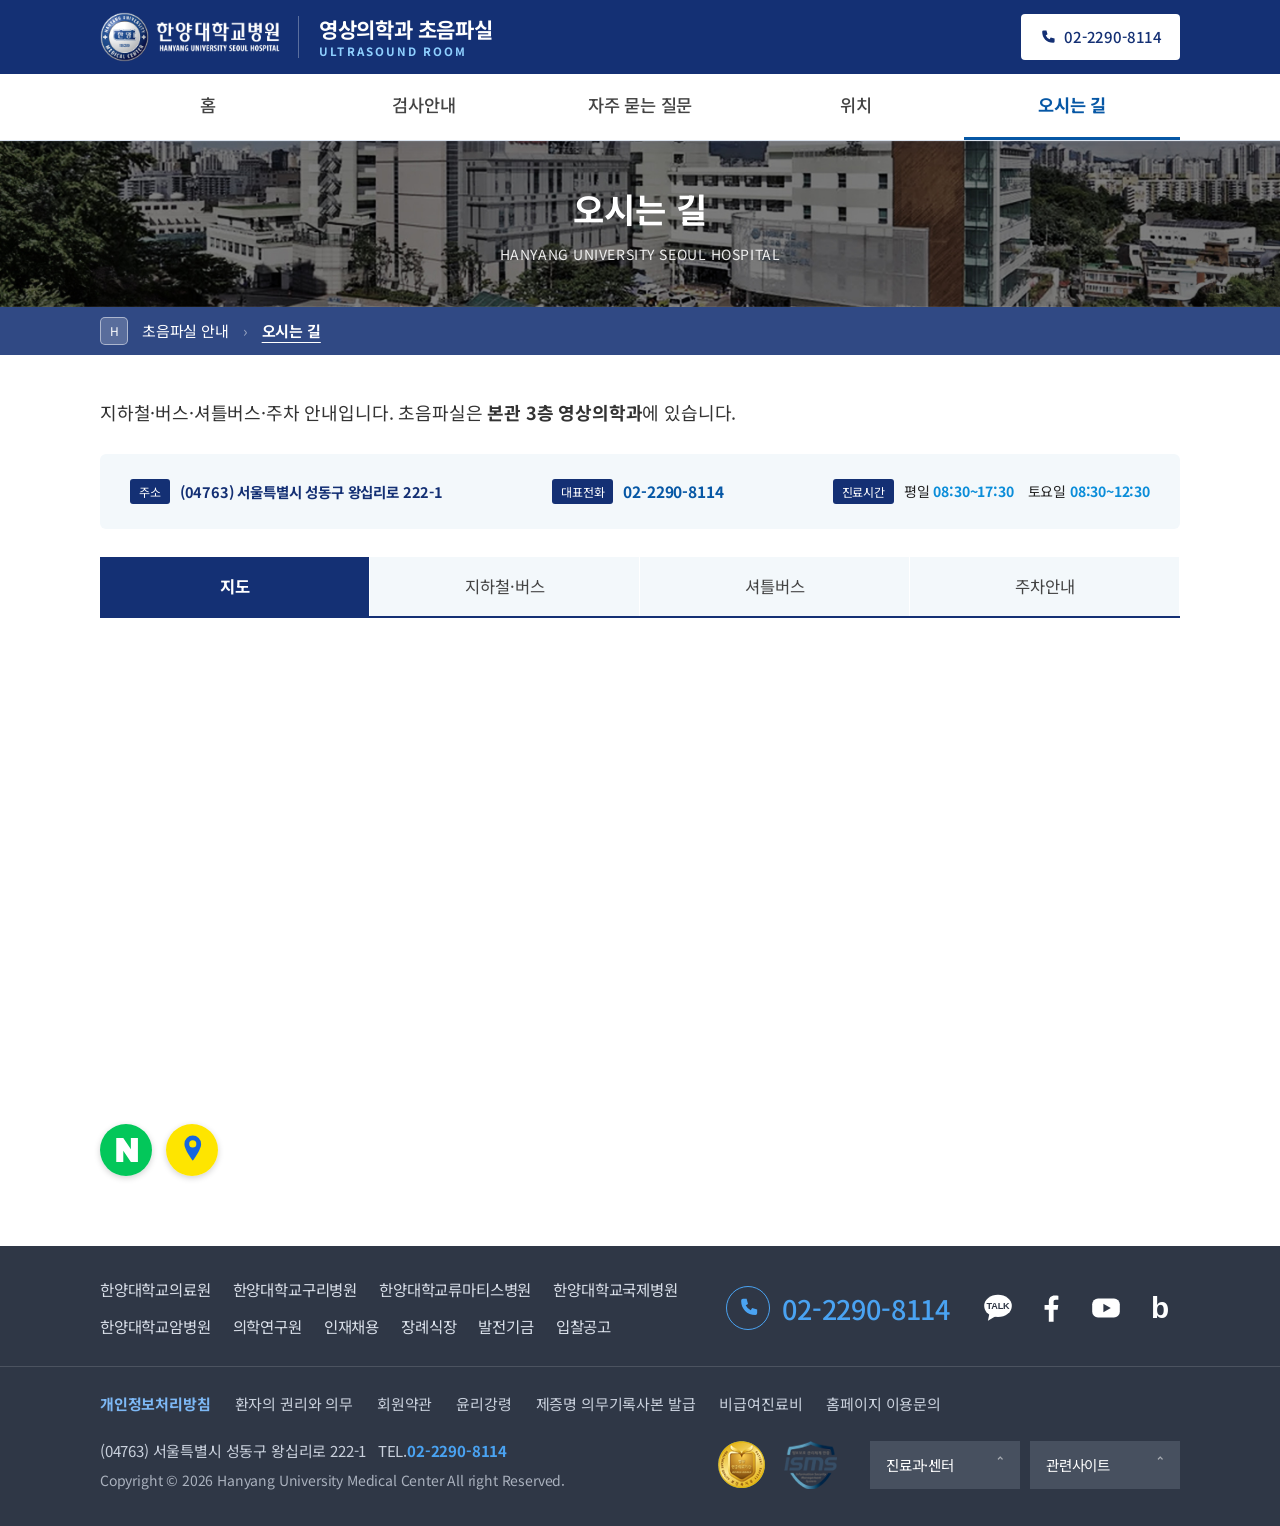
==== directions/index.html @ c242673a "Initial publish (v44) Co-Authored-By: Claude Sonnet 5.5 <noreply@anthropic.com>" ====
<!doctype html>
<html lang="ko">
<head>
<meta charset="utf-8">
<meta name="viewport" content="width=device-width,initial-scale=1,viewport-fit=cover">
<title>오시는 길 | 초음파실 안내 | 한양대학교병원 영상의학과</title>
<link rel="preconnect" href="https://fonts.googleapis.com"><link rel="preconnect" href="https://fonts.gstatic.com" crossorigin><link rel="stylesheet" href="https://fonts.googleapis.com/css2?family=Noto+Sans+KR:wght@400;500;700&display=swap"><link rel="stylesheet" href="../assets/style.css">
</head>
<body data-title="오시는 길" data-page="directions" data-root="../">
<main class="wrap">
  <div class="ptitle"><p>지하철·버스·셔틀버스·주차 안내입니다. 초음파실은 <b>본관 3층 영상의학과</b>에 있습니다.</p></div>

  <div class="addr">
    <div><span class="lb">주소</span><b class="a1">(04763) 서울특별시 성동구 왕십리로 222-1</b></div>
    <div><span class="lb">대표전화</span><b class="a2">02-2290-8114</b></div>
    <div><span class="lb">진료시간</span><span class="hrs"><span>평일 <b class="a3">08:30~17:30</b></span><span class="sp2">토요일 <b class="a3">08:30~12:30</b></span></span></div>
  </div>

  <div class="subtabs c2" role="tablist">
    <button class="on" data-s="s-map">지도</button>
    <button data-s="s-sub">지하철·버스</button>
    <button data-s="s-shuttle">셔틀버스</button>
    <button data-s="s-park">주차안내</button>
  </div>

  <!-- 지도 -->
  <div class="sp on" id="s-map">
    <div class="map-wrap">
      <div id="daumRoughmapContainer1776865519224" class="root_daum_roughmap root_daum_roughmap_landing"></div>
    </div>
    <div class="maplinks">
      <a target="_blank" rel="noopener" href="https://map.naver.com/p/search/한양대학교병원" aria-label="네이버 지도" title="네이버 지도"><svg viewBox="0 0 48 48"><circle cx="24" cy="24" r="24" fill="#03c75a"/><path fill="#fff" d="M15 13h6.5l7 10.2V13H35v22h-6.5l-7-10.2V35H15z"/></svg></a>
      <a target="_blank" rel="noopener" href="https://map.kakao.com/?q=한양대학교병원" aria-label="카카오맵" title="카카오맵"><svg viewBox="0 0 48 48"><circle cx="24" cy="24" r="24" fill="#fee500"/><g transform="translate(11.5 9) scale(.55)"><path fill="#1565e0" d="M24 3a14 14 0 0 0-14 14c0 10 14 28 14 28s14-18 14-28A14 14 0 0 0 24 3z"/><circle fill="#fee500" cx="24" cy="17" r="6"/></g></svg></a>
    </div>
  </div>

  <!-- 지하철·버스 -->
  <div class="sp" id="s-sub">
    <h3 class="sub-h" style="margin-top:0">지하철</h3>
    <table class="tbl">
      <thead><tr><th>역</th><th>출구 · 이동 방법</th></tr></thead>
      <tbody>
        <tr><td><span class="chip l2">2호선</span>한양대역</td><td><b>1번 출구</b> → 한양대학교 정문까지 400m (도보 약 5분) 또는 <b>셔틀버스 1호차</b></td></tr>
        <tr><td><span class="chip l2">2호선</span><span class="chip l5">5호선</span>왕십리역<br><small style="font-weight:400;color:var(--sub)">분당선·경의중앙선</small></td><td><b>6번 또는 13번 출구</b> → 750m (도보 약 15분)<br><b>6-1번 출구</b> → 셔틀버스 2·3·4호차</td></tr>
      </tbody>
    </table>
    <h3 class="sub-h">버스</h3>
    <table class="tbl">
      <thead><tr><th>정류장</th><th>버스 번호</th></tr></thead>
      <tbody>
        <tr><td>병원 후문 · 사근파출소 앞<br><small style="font-weight:400;color:var(--sub)">04232 / 04233</small></td><td>지선버스 4211</td></tr>
        <tr><td>한양대부속고등학교<br><small style="font-weight:400;color:var(--sub)">04125 / 04126</small></td><td>지선버스 2013 · 간선버스 121</td></tr>
        <tr><td>한양대학교 정문 · 한양대정문앞<br><small style="font-weight:400;color:var(--sub)">04130</small></td><td>간선버스 121</td></tr>
        <tr><td>마을버스</td><td>평일 06:30~23:30 (10~15분 간격) · 토·일·공휴일 06:30~23:30 (12~16분 간격)</td></tr>
      </tbody>
    </table>
  </div>

  <!-- 셔틀 -->
  <div class="sp" id="s-shuttle">
    <div class="grid g2">
      <div class="card"><h3 data-i="i-bus">1호 · 한양대역 순환</h3>
        <ul><li>평일 08:00 ~ 17:20 (12분 간격)</li><li>토요일 08:30 ~ 12:10 (12분 간격)</li><li>일·공휴일 운행 안 함</li></ul>
        <p style="margin-top:8px;color:var(--sub);font-size:14px">본관 3층 응급실 앞 → 정문 → 후문 → 본관 1층</p></div>
      <div class="card"><h3 data-i="i-bus">2·3·4호 · 왕십리역 순환</h3>
        <ul><li>평일 08:00 ~ 17:05 (8분 간격)</li><li>토요일 08:30 ~ 12:05 (25분 간격)</li><li>일·공휴일 운행 안 함</li></ul>
        <p style="margin-top:8px;color:var(--sub);font-size:14px">본관 3층 응급실 앞 → 후문 → 왕십리역 6-1번 출구 맞은편 → 노인복지회관 → 후문 → 본관 1층</p></div>
    </div>
    <div class="notice">운행시간은 도로 사정에 따라 지연될 수 있습니다. 약국을 이용하실 분은 정문이나 후문에서 하차하시면 됩니다.</div>
  </div>

  <!-- 주차 -->
  <div class="sp" id="s-park">
    <div class="hl"><b>초음파 검사(각종 검사)</b> 시 <b>4시간 무료주차</b> · 당일 진료비계산서/영수증을 제시하세요. <span class="tbc">확인 필요</span></div>
    <div class="grid g2" style="align-items:start">
      <div>
        <h3 class="sub-h" style="margin-top:0">주차요금 <small style="font-weight:400;color:var(--sub)">(위치: 주차타워 1층)</small></h3>
        <table class="tbl">
          <tbody>
            <tr><td>무료시간</td><td>입차 후 10분 무료</td></tr>
            <tr><td>30분까지</td><td>2,000원</td></tr>
            <tr><td>30분 초과</td><td>10분당 500원</td></tr>
            <tr><td>선불 기간권</td><td>1일(24시간) 20,000원 · 30일 120,000원</td></tr>
          </tbody>
        </table>
        <p style="font-size:13.5px;color:var(--sub);margin-top:8px">주차요금 문의 02-2290-8557 · 무인 정산기: 본관 1·3층, 동관 1층, 타워주차장 1층</p>
      </div>
      <div>
        <h3 class="sub-h" style="margin-top:0">무료주차 (주요 항목)</h3>
        <table class="tbl">
          <tbody>
            <tr><td>외래 진료</td><td>4시간</td></tr>
            <tr><td>각종 검사</td><td>4시간</td></tr>
            <tr><td>핵의학과 검사 등</td><td>8시간</td></tr>
            <tr><td>입원 · 퇴원</td><td>입원당일 24시간 · 퇴원당일 24시까지</td></tr>
            <tr><td>진료예약·서류수정</td><td>1시간 (주차확인서)</td></tr>
          </tbody>
        </table>
        <p style="font-size:13.5px;color:var(--sub);margin-top:8px">※ 당일 진료비계산서/영수증 제시 · 상세 기준은 병원 주차안내 참고</p>
      </div>
    </div>
    <img src="../img/parking.png" alt="병원 주차장 및 차량 입·출구 위치" style="margin-top:14px;border:1px solid var(--line);border-radius:6px">
  </div>
</main>
<script src="../assets/site.js"></script>
<script>
document.querySelectorAll('.subtabs button').forEach(function(b){b.addEventListener('click',function(){
  document.querySelectorAll('.subtabs button').forEach(function(x){x.classList.toggle('on',x===b)});
  document.querySelectorAll('.sp').forEach(function(p){p.classList.toggle('on',p.id===b.dataset.s)});
})});
</script>
<!-- 카카오 지도 퍼가기(키 불필요). 병원 홈페이지에서 사용 중인 동일 지도입니다. 별도 지도가 필요하면 map.kakao.com 퍼가기로 새로 생성 -->
<script charset="UTF-8" class="daum_roughmap_loader_script" src="https://ssl.daumcdn.net/dmaps/map_js_init/roughmapLoader.js"></script>
<script>
new daum.roughmap.Lander({"timestamp":"1776865519224","key":"misy5re4hkm","mapWidth":"100%","mapHeight":"460"}).render();
</script>
</body>
</html>
---- assets/style.css ----
:root{
  --navy:#143074; --blue:#0657a5; --sky:#0b8dd9; --bg:#f3f8fb; --line:#dbe3ea;
  --text:#222; --sub:#667180; --warn:#c8541a; --warnbg:#fff4ec; --acc:#143074;
}
*{box-sizing:border-box;margin:0;padding:0}
html{-webkit-text-size-adjust:100%}
body{font-family:"Noto Sans KR","Malgun Gothic",sans-serif;color:var(--text);background:#fff;line-height:1.6;overflow-x:hidden;word-break:keep-all;letter-spacing:-.01em}
img{max-width:100%;height:auto;display:block}
a{color:inherit}
.ic{width:1em;height:1em;fill:currentColor;flex:none}
.a{fill:var(--acc)}
.wrap{max-width:1120px;margin:0 auto;padding:0 20px}

/* header */
.draft{background:#fff6c9;color:#7a5b00;font-size:12.5px;text-align:center;padding:5px 10px}
.top{background:#fff;position:sticky;top:0;z-index:20;border-bottom:1px solid var(--line)}
.top-in{max-width:1120px;margin:0 auto;padding:12px 20px;display:flex;align-items:center;gap:18px}
.top .logo{height:50px;width:auto}
.top .dept{border-left:1px solid var(--line);padding-left:18px;line-height:1.3;color:var(--sub);font-size:13px}
.top .dept b{display:block;color:var(--navy);font-size:18px;font-weight:700}
.top .tel{margin-left:auto;display:flex;align-items:center;gap:8px;background:var(--blue);color:#fff;text-decoration:none;font-size:15px;font-weight:500;padding:10px 18px;border-radius:4px;white-space:nowrap}
.top .tel .ic{font-size:17px;--acc:var(--blue)}
nav.tabs{max-width:1120px;margin:0 auto;display:flex;padding:0 20px;border-top:1px solid var(--line)}
nav.tabs a{flex:1;text-align:center;text-decoration:none;font-size:16px;font-weight:500;color:#444;padding:13px 4px;border-bottom:3px solid transparent;white-space:nowrap}
nav.tabs a .ic{display:none}
nav.tabs a:hover{color:var(--blue)}
nav.tabs a[aria-current=page]{color:var(--blue);font-weight:700;border-color:var(--blue)}

/* home band */
.band{background:linear-gradient(rgba(6,87,165,.9),rgba(20,48,116,.93)),url(../img/hero.jpg) center/cover;color:#fff;padding:40px 0 44px}
.band .wrap{display:grid;grid-template-columns:1.1fr 1fr;gap:24px 48px;align-items:center}
.eyebrow{font-size:13px;letter-spacing:.12em;opacity:.8;text-transform:uppercase;margin-bottom:6px}
.band h1{font-size:38px;line-height:1.25;font-weight:700;margin-bottom:12px}
.band p.d{opacity:.92;font-size:16px}
.infocard{background:#fff;color:var(--text);border-radius:6px;padding:8px 22px}
.infocard div{display:flex;align-items:center;gap:12px;padding:12px 0;border-bottom:1px solid var(--line);font-size:15px}
.infocard div:last-child{border:0}
.infocard .ic{font-size:26px;--acc:#fff;color:var(--blue)}
.infocard span.k{color:var(--sub);width:62px;flex:none}
.infocard b{font-weight:700;color:var(--navy)}
.band-h{grid-column:1/-1;font-size:24px;font-weight:700;margin-top:10px}
.tiles{grid-column:1/-1;display:grid;grid-template-columns:repeat(6,1fr);gap:16px}
.tile{display:block;text-align:center;text-decoration:none;color:#fff}
.tile .ti{display:grid;place-items:center;aspect-ratio:1.25;border:1px solid rgba(255,255,255,.38);font-size:48px;transition:.15s;margin-bottom:10px}
.tile:hover .ti{background:rgba(255,255,255,.1);border-color:#fff}
.tile b{font-weight:500;font-size:17px}

/* sub pages */
main.wrap{padding-top:26px;padding-bottom:50px}
.crumb{font-size:13px;color:var(--sub);margin-bottom:6px}
.crumb a{text-decoration:none}
.ptitle{border-bottom:2px solid var(--navy);padding-bottom:12px;margin-bottom:20px}
.ptitle h2{font-size:28px;color:var(--navy);font-weight:700}
.ptitle p{color:var(--sub);font-size:15px;margin-top:2px}
.grid{display:grid;gap:14px}
.g2{grid-template-columns:repeat(2,1fr)}
.g3{grid-template-columns:repeat(3,1fr)}
.card{background:#fff;border:1px solid var(--line);border-radius:6px;padding:20px}
.card h3{font-size:17px;color:var(--navy);margin-bottom:8px;display:flex;align-items:center;gap:8px}
.card h3 .ic{font-size:22px;color:var(--blue);--acc:#fff}
.card p,.card li{font-size:15px}
.card ul{padding-left:18px}
.card ul li{margin:3px 0}
.badge{display:inline-block;font-size:12px;font-weight:700;padding:2px 9px;border-radius:3px;background:#e7f1fa;color:var(--blue);margin-bottom:8px}
.badge.w{background:var(--warnbg);color:var(--warn)}
.tbc{background:#fff6c9;color:#7a5b00;border-radius:3px;padding:0 5px;font-size:12px;font-weight:700;white-space:nowrap}
.notice{background:var(--bg);border-left:4px solid var(--blue);padding:14px 16px;font-size:14.5px;margin-top:14px}
.btn{display:inline-block;border:0;font:inherit;font-size:14.5px;font-weight:500;padding:10px 18px;border-radius:4px;cursor:pointer;text-decoration:none}
.btn.p{background:var(--blue);color:#fff}
.btn.l{background:#fff;color:var(--blue);border:1px solid var(--blue)}

.steps{display:grid;grid-template-columns:repeat(4,1fr);gap:12px;counter-reset:s}
.step{background:var(--bg);border-radius:6px;padding:18px;border-top:3px solid var(--blue)}
.step::before{counter-increment:s;content:"STEP 0" counter(s);display:block;font-size:12px;font-weight:700;color:var(--blue);letter-spacing:.08em;margin-bottom:4px}
.step b{display:block;color:var(--navy);font-size:16px;margin-bottom:2px}
.step p{font-size:14px;color:var(--sub)}

details{border:1px solid var(--line);border-radius:6px;margin-bottom:8px}
summary{cursor:pointer;padding:15px 18px;font-weight:500;color:var(--navy);list-style:none;display:flex;justify-content:space-between;gap:10px;font-size:16px}
summary::-webkit-details-marker{display:none}
summary::before{content:"Q";color:var(--blue);font-weight:700;margin-right:10px}
summary span{flex:1}
summary::after{content:"+";color:var(--blue);font-size:20px;line-height:1}
details[open] summary::after{content:"−"}
details[open]{background:var(--bg)}
details .a{padding:0 18px 16px 38px;font-size:15px}

.prep{width:100%;border-collapse:collapse;font-size:15px;border-top:2px solid var(--navy)}
.prep th{background:var(--bg);color:var(--navy);text-align:left;padding:11px 14px;font-size:14px;border-bottom:1px solid var(--line)}
.prep td{padding:13px 14px;border-bottom:1px solid var(--line);vertical-align:top}
.prep td:first-child{font-weight:700;color:var(--navy);white-space:nowrap}

/* location */
.loc{display:grid;grid-template-columns:1.6fr 1fr;gap:20px;align-items:start}
.seg{display:inline-flex;border:1px solid var(--blue);border-radius:4px;overflow:hidden;margin-bottom:10px}
.seg button{border:0;background:#fff;font:inherit;font-size:14px;padding:8px 18px;cursor:pointer;color:var(--blue)}
.seg button.on{background:var(--blue);color:#fff}
.mapbox{position:relative;border:1px solid var(--line);border-radius:6px;padding:6px;background:#fff}
.mapbox svg.ov{position:absolute;left:6px;top:6px;width:calc(100% - 12px);height:calc(100% - 12px);pointer-events:none}
.routes{display:flex;flex-wrap:wrap;gap:8px;margin:12px 0 0}
.routes button{display:flex;align-items:center;gap:7px;border:1px solid var(--line);background:#fff;font:inherit;font-size:14px;padding:7px 12px;border-radius:999px;cursor:pointer;color:#333}
.routes button i{font-style:normal;display:grid;place-items:center;width:20px;height:20px;border-radius:50%;background:#0657a5;color:#fff;font-size:12px;font-weight:700}
.routes button.on{border-color:#0657a5;background:#e7f1fa;font-weight:700}
.legend{display:flex;gap:16px;flex-wrap:wrap;font-size:13px;color:var(--sub);margin-top:10px}
.legend s{display:inline-block;width:14px;height:10px;vertical-align:middle;margin-right:5px;text-decoration:none}
.route{list-style:none;counter-reset:r;margin-top:6px}
.route li{counter-increment:r;display:flex;gap:10px;padding:9px 0;border-bottom:1px solid var(--line);font-size:15px}
.route li:last-child{border:0}
.route li::before{content:counter(r);flex:none;width:24px;height:24px;border-radius:50%;background:var(--blue);color:#fff;font-weight:700;display:grid;place-items:center;font-size:13px}
.hide{display:none!important}
@keyframes dash{to{stroke-dashoffset:-30}}
.flow{animation:dash 1s linear infinite}

/* directions */
.dir{display:grid;grid-template-columns:1fr 1fr;gap:0 40px}
.dir h3{margin-bottom:10px}
.dir dl{display:grid;grid-template-columns:84px 1fr;gap:9px 10px;font-size:15px}
.dir dt{color:var(--sub);display:flex;align-items:center;gap:6px}
.dir dd b{color:var(--navy)}
.chip{display:inline-block;font-size:12px;font-weight:700;color:#fff;border-radius:3px;padding:1px 7px;margin-right:5px}
.l2{background:#00a84d}.l5{background:#996cac}
#map{width:100%;height:460px;border:0;border-radius:6px;background:#eef2f6}
.mapact{display:flex;gap:8px;margin-top:10px;flex-wrap:wrap}

footer{background:var(--navy);color:#cfd8ef;font-size:13px;padding:30px 20px 34px}
footer .in{max-width:1120px;margin:0 auto;display:flex;gap:24px;align-items:center;flex-wrap:wrap}
footer img{height:44px;width:auto}

@media(max-width:900px){
  .band .wrap{grid-template-columns:1fr}
  .tiles{grid-template-columns:repeat(3,1fr)}
  .g3{grid-template-columns:1fr 1fr}
  .steps{grid-template-columns:1fr 1fr}
  .loc{grid-template-columns:1fr}
}
@media(max-width:640px){
  .wrap{padding:0 16px}
  .top-in{padding:10px 16px;gap:12px}
  .top .dept{display:none}
  .top .logo{height:44px}
  .top .tel{font-size:13.5px;padding:9px 14px}
  nav.tabs{position:fixed;left:0;right:0;bottom:0;max-width:none;background:#fff;border-top:1px solid var(--line);padding:0 0 env(safe-area-inset-bottom);z-index:30}
  nav.tabs a{font-size:11px;padding:7px 0 6px;border:0;border-top:3px solid transparent;display:flex;flex-direction:column;align-items:center;gap:2px;color:#7a8594;--acc:#fff}
  nav.tabs a .ic{display:block;font-size:22px}
  nav.tabs a[aria-current=page]{border-top-color:var(--blue);color:var(--blue)}
  .band{padding:26px 0 30px}
  .band h1{font-size:28px}
  .band-h{font-size:20px}
  .tiles{grid-template-columns:repeat(2,1fr);gap:12px}
  .tile .ti{aspect-ratio:1.7;font-size:40px;margin-bottom:6px}
  .tile b{font-size:15px}
  main.wrap{padding-top:18px;padding-bottom:30px}
  .ptitle h2{font-size:23px}
  .g2,.g3,.dir{grid-template-columns:1fr}
  .dir h3+dl{margin-bottom:6px}
  .steps{grid-template-columns:1fr 1fr;gap:10px}
  .step{padding:14px}
  .prep,.prep tbody,.prep tr,.prep td{display:block;width:100%}
  .prep thead{display:none}
  .prep tr{border-bottom:1px solid var(--line);padding:12px 4px}
  .prep td{border:0;padding:2px 0}
  .prep td:first-child{white-space:normal;font-size:16px}
  #map{height:340px}
  footer{padding-bottom:90px}
  footer img{height:38px}
}

/* sub banner */
.pbanner{background:url(../img/hero.jpg) center/cover;color:#fff;position:relative}
.pb-in{text-align:center;padding:38px 20px 52px}
.pb-in h2{font-size:34px;font-weight:700}
.pb-in p{font-size:14px;letter-spacing:.04em;opacity:.9;margin-top:4px}
.pb-bar{background:rgba(20,48,116,.88);font-size:15px}
.pb-bar .wrap{display:flex;align-items:center;gap:14px;height:48px}
.pb-bar .hm{display:grid;place-items:center;width:28px;height:28px;border-radius:5px;background:rgba(255,255,255,.2);border:1px solid rgba(255,255,255,.5);font-size:12px;text-decoration:none}
.pb-bar .sep{opacity:.5}
.pb-bar .cur{font-weight:700;text-decoration:underline;text-underline-offset:5px}
.ptitle h2{display:none}
.ptitle{border-bottom:0;padding-bottom:0;margin-bottom:16px}
.ptitle p{font-size:16px;color:#333}
/* sub-tabs (directions) */
.subtabs{display:flex;gap:0;border-bottom:2px solid var(--navy);margin:16px 0 16px;overflow-x:auto}
.subtabs button{flex:1;min-width:max-content;border:0;background:var(--bg);font:inherit;font-size:15.5px;padding:12px 18px;cursor:pointer;color:#444;border-right:1px solid #fff}
.subtabs button.on{background:var(--navy);color:#fff;font-weight:700}
.sp{display:none}.sp.on{display:block}
.tbl{width:100%;border-collapse:collapse;font-size:15px;border-top:2px solid var(--navy)}
.tbl th{background:var(--bg);color:var(--navy);padding:10px 12px;text-align:left;border-bottom:1px solid var(--line);font-size:14px}
.tbl td{padding:11px 12px;border-bottom:1px solid var(--line);vertical-align:top}
.tbl td:first-child{font-weight:700;color:var(--navy)}
.hl{background:#e7f1fa;border:1px solid #b9d6ee;border-radius:6px;padding:14px 16px;margin-bottom:12px;color:var(--navy);font-size:15px}
.hl b{color:var(--blue)}
.sub-h{font-size:17px;color:var(--navy);margin:20px 0 8px}
.addr{display:flex;flex-wrap:wrap;gap:6px 28px;align-items:center;background:var(--bg);border-radius:6px;padding:14px 18px;font-size:15px}
.addr b{color:var(--navy)}
.map-wrap{width:100%;min-height:460px}
.map-wrap iframe,.map-wrap .root_daum_roughmap{width:100%!important}
@media(max-width:640px){
  .pb-in{padding:26px 16px 36px}.pb-in h2{font-size:26px}
  .pb-bar .wrap{height:42px;font-size:13.5px;gap:8px}
  .tbl,.tbl tbody,.tbl tr,.tbl td{display:block;width:100%}
  .tbl thead{display:none}
  .tbl tr{border-bottom:1px solid var(--line);padding:10px 0}
  .tbl td{border:0;padding:2px 4px}
  .map-wrap{min-height:340px}
}

/* ===== v2 ===== */
:root{--route:#b8453c}
html,body{height:100%}
body{display:flex;flex-direction:column;min-height:100vh;font-size:17px;line-height:1.75}
main.wrap{flex:1;width:100%}

/* hero / banners (원본 188px 높이를 넘기지 않아 늘어남(깨짐) 방지) */
.pbanner{background:none}
.pb-in{background:url(../img/hero.jpg) center/cover;padding:38px 20px 40px}
.hero{background:url(../img/hero.jpg) center/cover;color:#fff;text-align:center;padding:40px 20px 42px}
.hero .eyebrow{margin-bottom:4px}
.hero h1{font-size:40px;line-height:1.25;font-weight:700}
.hero p.d{font-size:17px;opacity:.95;margin-top:6px}
.band{flex:1;background:var(--blue);padding:44px 0 64px}
.band .wrap{display:block}
.infocard{display:grid;grid-template-columns:repeat(3,1fr);padding:0;margin-bottom:44px;font-size:17px}
.infocard div{padding:22px 26px;border-bottom:0;border-right:1px solid var(--line)}
.infocard div:last-child{border:0}
.band-h{font-size:26px;margin:0 0 20px}
.tiles{gap:22px}
.tile .ti{margin-bottom:14px;font-size:54px}
.tile b{font-size:18.5px}

/* 글자 크기 */
nav.tabs a{font-size:17.5px;padding:16px 4px}
.top .dept b{font-size:19px}
.ptitle p{font-size:18px;color:#333}
.card h3{font-size:19px;margin-bottom:12px}
.card p,.card li{font-size:16.5px}
.card ul li{margin:6px 0}
.badge{font-size:13px;padding:3px 11px;margin-bottom:12px}
.step b{font-size:19px}
.step p{font-size:16px;line-height:1.65}
.step::before{font-size:13px}
.prep{font-size:16.5px}
.prep th{font-size:15px}
summary{font-size:18px}
details .a{font-size:16.5px}
.route li{font-size:16.5px}
.legend{font-size:14.5px}
.tbl{font-size:16.5px}
.tbl th{font-size:15px}
.addr{font-size:17px}
.notice{font-size:16px}
.btn{font-size:16px}
.dir dl{font-size:16.5px}

/* 간격 */
.grid{gap:24px}
.card{padding:30px}
.steps{gap:20px}
.step{padding:26px 24px}
.prep td{padding:18px 16px}
.prep th{padding:14px 16px}
details{margin-bottom:14px}
summary{padding:20px 24px}
details .a{padding:0 24px 22px 46px}
.notice{margin-top:24px;padding:20px 24px}
.seg{margin-bottom:20px}
.seg button{padding:11px 24px;font-size:16px}
.routes{gap:12px;margin:0 0 14px!important}
.routes button{padding:11px 20px;font-size:16px;gap:10px}
.routes button i{width:24px;height:24px;font-size:13px}
.legend{gap:12px 28px;margin:0 0 26px!important}
.loc{gap:32px}
.route li{padding:14px 0;gap:14px}
.subtabs{margin:28px 0 28px}
.subtabs button{padding:15px 24px;font-size:16.5px}
.tbl td{padding:16px 16px}
.tbl th{padding:13px 16px}
.sub-h{margin:34px 0 12px;font-size:19px}
.hl{padding:18px 22px;font-size:16.5px;margin-bottom:22px}
.mapact{gap:12px;margin-top:16px}
.ptitle{margin-bottom:26px}
main.wrap{padding-top:40px;padding-bottom:70px}

/* 경로선: 톤다운 붉은색 */
.routes button.on{border-color:var(--route)}

/* 오시는 길 상단 정보 */
.addr{display:grid;grid-template-columns:repeat(3,auto);justify-content:space-between;gap:16px 40px;padding:24px 30px}
.addr>div{display:flex;align-items:center;flex-wrap:wrap;gap:6px 0}
.lb{background:var(--navy);color:#fff;font-size:13px;border-radius:3px;padding:2px 10px;margin-right:12px;white-space:nowrap}
.addr b.a1{color:var(--navy)}
.addr b.a2{color:var(--blue);font-size:19px}
.addr b.a3{color:#0b8dd9}
.addr .sp2{margin-left:14px}

/* 지도 아이콘 링크 */
.maplinks{display:flex;gap:14px;margin-top:18px;align-items:center}
.maplinks a{display:block;width:52px;height:52px;border-radius:50%;box-shadow:0 2px 6px rgba(0,0,0,.18);transition:.15s}
.maplinks a:hover{transform:translateY(-2px)}
.maplinks svg{width:100%;height:100%;display:block}

/* 검사안내 부위 탭 */
.ex-sum{background:var(--bg);border-radius:6px;padding:22px 26px;margin-bottom:24px;display:flex;flex-wrap:wrap;gap:12px 40px;font-size:16.5px}
.ex-sum span.k{color:var(--sub);margin-right:8px}
.ex-sum b{color:var(--navy)}
.ol{padding-left:0;list-style:none;counter-reset:o}
.ol li{counter-increment:o;display:flex;gap:12px;margin:10px 0}
.ol li::before{content:counter(o);flex:none;width:26px;height:26px;border-radius:50%;background:var(--blue);color:#fff;font-size:13px;font-weight:700;display:grid;place-items:center;margin-top:3px}

/* 푸터 (병원 홈페이지 형태) */
footer.ft{background:#2f3746;color:#c9d0dc;padding:0;font-size:15px}
.ft-in{max-width:1120px;margin:0 auto;padding:0 20px}
.ft1{padding:40px 0 34px;border-bottom:1px solid rgba(255,255,255,.14)}
.ft1 .ft-in{display:flex;align-items:center;gap:28px;flex-wrap:wrap}
.rela{display:flex;flex-wrap:wrap;gap:10px 22px;flex:1;min-width:300px;font-size:15.5px}
.rela a{text-decoration:none;color:#d9dfe9}
.rela a:hover{color:#fff;text-decoration:underline}
.ftcall{display:flex;align-items:center;gap:12px;text-decoration:none;color:#4aa3f2;font-size:27px;font-weight:500}
.ftcall i{display:grid;place-items:center;width:44px;height:44px;border:1px solid #4aa3f2;border-radius:50%;font-size:22px;--acc:#2f3746}
.sns{display:flex;gap:10px}
.sns img{width:40px;height:40px;border-radius:50%}
.ft2{padding:34px 0 44px}
.ft2 .ft-in{display:flex;gap:40px;justify-content:space-between;flex-wrap:wrap}
.policy{display:flex;flex-wrap:wrap;gap:8px 24px;margin-bottom:26px}
.policy a{text-decoration:none;color:#c9d0dc}
.policy a:first-child{color:#7db8f5;font-weight:700}
.addr2 p{margin:4px 0}
.addr2 .tl{color:#4aa3f2;font-weight:700;text-decoration:none}
.addr2 .cp{opacity:.8;font-size:14px}
.certi{display:flex;gap:18px;margin-top:20px}
.certi img{width:auto;height:48px}
.ft2r{display:flex;gap:16px;align-items:flex-end;flex-wrap:wrap}
.ddm{position:relative;width:200px}
.ddm summary{list-style:none;background:#47505f;color:#fff;padding:18px 22px;font-size:16px;font-weight:400;display:flex;justify-content:space-between;cursor:pointer;border-radius:0}
.ddm summary::before{content:none}
.ddm summary::after{content:"⌃";color:#fff;font-size:18px}
.ddm[open] summary::after{content:"⌄"}
.ddm div{position:absolute;bottom:100%;left:0;right:0;background:#47505f;padding:8px 0;max-height:260px;overflow:auto}
.ddm a{display:block;padding:8px 22px;color:#e7ecf4;text-decoration:none;font-size:15px}
.ddm a:hover{background:#56606f}
.ddm{border:0;background:none;margin:0}

@media(max-width:900px){
  .infocard{grid-template-columns:1fr}
  .infocard div{border-right:0;border-bottom:1px solid var(--line)}
  .addr{grid-template-columns:1fr}
}
@media(max-width:640px){
  body{font-size:16.5px}
  .hero h1{font-size:30px}
  .hero{padding:34px 16px 34px}
  .band{padding:30px 0 40px}
  .tiles{gap:14px}
  .card{padding:22px}
  .grid{gap:16px}
  .steps{grid-template-columns:1fr;gap:14px}
  .ptitle p{font-size:16.5px}
  .subtabs{margin:20px 0}
  main.wrap{padding-top:26px;padding-bottom:40px}
  .ft1 .ft-in,.ft2 .ft-in{flex-direction:column;align-items:flex-start}
  .ddm{width:100%}
  .ft2r{width:100%}
  footer.ft{padding-bottom:70px}
  .addr{padding:20px}
}

/* ===== v3: 모바일 개선 ===== */
@media(max-width:640px){
  /* 탭: 좌우 스크롤 없이 한 화면에 모두 표시 */
  .subtabs{display:grid;grid-template-columns:repeat(3,1fr);gap:8px;border:0;overflow:visible;margin:22px 0}
  .subtabs.c2{grid-template-columns:repeat(2,1fr)}
  .subtabs button{min-width:0;border:1px solid var(--line);border-radius:8px;background:#fff;padding:13px 4px;font-size:15px;line-height:1.3;color:#333}
  .subtabs button.on{background:var(--navy);border-color:var(--navy);color:#fff}

  /* 하단 메뉴 */
  nav.tabs{border-top:0;box-shadow:0 -2px 14px rgba(20,48,116,.1);padding:0 4px env(safe-area-inset-bottom)}
  nav.tabs a{font-size:10.5px;letter-spacing:-.03em;white-space:nowrap;padding:9px 0 8px;gap:4px;border:0;color:#8a95a5;font-weight:500;position:relative;--acc:#fff}
  nav.tabs a .ic{font-size:21px}
  nav.tabs a[aria-current=page]{color:var(--navy);border:0;font-weight:700}
  nav.tabs a[aria-current=page]::before{content:"";position:absolute;top:0;left:50%;width:22px;height:3px;margin-left:-11px;border-radius:0 0 3px 3px;background:var(--blue)}
  .addr .sp2{margin-left:0}
  .addr>div{row-gap:8px}
}
@media(max-width:640px){
  .steps{grid-template-columns:1fr 1fr;gap:10px}
  .step{padding:16px 14px}
  .step b{font-size:17px}
  .step p{font-size:14.5px;line-height:1.55}
}

/* ===== v4: 검사안내 디자인 ===== */
.s{fill:none;stroke:var(--acc);stroke-width:3.2;stroke-linecap:round;stroke-linejoin:round}
.s2{fill:none;stroke:#fff;stroke-width:3;stroke-linecap:round;stroke-linejoin:round}
.sec-h{font-size:21px;color:var(--navy);margin:44px 0 16px;display:flex;align-items:center;gap:10px}
.sec-h::before{content:"";width:5px;height:22px;background:var(--blue);border-radius:2px}
.intro{display:flex;align-items:center;gap:28px;background:linear-gradient(100deg,#eaf3fb,#f7fbfe);border:1px solid #cfe1f1;border-radius:10px;padding:30px 34px;position:relative;overflow:hidden}
.intro::after{content:"";position:absolute;right:-60px;top:-60px;width:220px;height:220px;border-radius:50%;border:34px solid rgba(11,141,217,.07)}
.intro-ic{flex:none;display:grid;place-items:center;width:92px;height:92px;border-radius:50%;background:var(--blue);color:#fff;font-size:50px;--acc:var(--blue);box-shadow:0 6px 18px rgba(6,87,165,.28)}
.intro-t h3{font-size:24px;color:var(--navy);margin-bottom:6px}
.intro-t p{font-size:17.5px;color:#333}
.feats{display:grid;grid-template-columns:repeat(3,1fr);gap:18px;margin-top:18px}
.feat{display:flex;align-items:center;gap:16px;background:#fff;border:1px solid var(--line);border-radius:10px;padding:20px 22px}
.feat .fi{flex:none;display:grid;place-items:center;width:52px;height:52px;border-radius:12px;background:#e7f1fa;color:var(--blue);font-size:30px;--acc:#e7f1fa}
.feat b{display:block;color:var(--navy);font-size:17.5px}
.feat small{color:var(--sub);font-size:14.5px;line-height:1.5;display:block}
.step{position:relative;padding-right:92px}
.step .si{position:absolute;right:22px;top:24px;display:grid;place-items:center;width:56px;height:56px;border-radius:50%;background:var(--blue);color:#fff;font-size:30px;--acc:var(--blue)}
@media(max-width:900px){.feats{grid-template-columns:1fr}.step{padding-right:80px}}
@media(max-width:640px){
  .sec-h{font-size:19px;margin:32px 0 12px}
  .intro{flex-direction:column;align-items:flex-start;gap:16px;padding:24px 22px}
  .intro-ic{width:70px;height:70px;font-size:38px}
  .intro-t h3{font-size:21px}
  .intro-t p{font-size:16px}
  .feats{gap:10px}
  .feat{padding:14px 16px;gap:14px}
  .feat .fi{width:44px;height:44px;font-size:25px}
  .feat b{font-size:16px}
  .feat small{font-size:13.5px}
  .step{padding:16px 14px}
  .step .si{position:static;width:40px;height:40px;font-size:22px;margin-bottom:10px}
}

/* ===== v5 ===== */
.intro{padding:30px 36px;border-left:6px solid var(--blue)}
.intro-t h3{font-size:25px}
.step{padding:26px 24px}
.step p span{display:block;white-space:nowrap}
.step p{margin-top:2px}
.step .si{width:52px;height:52px;font-size:28px;right:20px;top:22px}
@media(max-width:1000px){.steps{grid-template-columns:1fr 1fr}}
@media(max-width:900px){.step{padding-right:24px}}
@media(max-width:640px){
  .intro{padding:22px 20px;border-left-width:5px}
  .step p span{white-space:normal}
  .step{padding:16px 14px}
  .step .si{position:static;width:40px;height:40px;font-size:22px;margin-bottom:10px}
}

/* ===== v6 ===== */
/* 검사 요약 박스 (오시는 길 상단 정보와 동일 스타일) */
.ex-sum{display:grid;grid-template-columns:2fr 1fr 1fr;gap:16px 36px;padding:24px 30px;background:var(--bg);border-radius:6px;align-items:center;margin-bottom:28px}
.ex-sum>div{display:flex;align-items:center;flex-wrap:wrap;gap:6px 0}
.ex-sum span.k{background:var(--navy);color:#fff;font-size:13px;border-radius:3px;padding:2px 10px;margin-right:12px;white-space:nowrap}
.ex-sum b{font-size:18px}
.ex-sum>div:nth-child(1) b{color:var(--navy)}
.ex-sum>div:nth-child(2) b{color:var(--blue)}
.ex-sum>div:nth-child(3) b{color:#0b8dd9}

/* 검사 부위 카드: 제목 영역을 톤으로 구분 */
body[data-page=exam] .sp .grid{align-items:stretch!important}
body[data-page=exam] .sp .grid>.card:nth-child(1){--hd:#143074}
body[data-page=exam] .sp .grid>.card:nth-child(2){--hd:#0657a5}
body[data-page=exam] .sp .grid>.card:nth-child(3){--hd:#0b7bc4}
body[data-page=exam] .sp .grid>.card:nth-child(4){--hd:#3f78b9}
body[data-page=exam] .sp .card{padding:0;overflow:hidden;border-color:#d3e0ec;box-shadow:0 2px 10px rgba(20,48,116,.05)}
body[data-page=exam] .sp .card h3{margin:0;padding:16px 26px;background:var(--hd);color:#fff;font-size:19px;gap:12px}
body[data-page=exam] .sp .card h3 .ic{font-size:26px;color:#fff;--acc:var(--hd)}
body[data-page=exam] .sp .card>p,
body[data-page=exam] .sp .card>ul,
body[data-page=exam] .sp .card>ol{margin:24px 26px 28px}
body[data-page=exam] .sp .card ul{list-style:none;padding:0}
body[data-page=exam] .sp .card ul li{position:relative;padding-left:24px;margin:10px 0}
body[data-page=exam] .sp .card ul li::before{content:"";position:absolute;left:2px;top:.62em;width:9px;height:9px;border-radius:50%;background:var(--hd)}
body[data-page=exam] .sp .card .ol li::before{background:var(--hd)}
body[data-page=exam] .sp .card>p{line-height:1.8}

/* 카카오 지도 하단 주소/전화 */
.root_daum_roughmap .cont{padding:0!important;border:0!important;background:none!important}
.root_daum_roughmap .cont .section{display:flex!important;flex-wrap:wrap;gap:12px 40px;margin:0!important;padding:20px 26px!important;background:var(--bg)!important;border:0!important;border-radius:0 0 6px 6px}
.root_daum_roughmap .cont .address,.root_daum_roughmap .cont .phone{display:flex!important;align-items:center;margin:0!important;padding:0!important;float:none!important}
.root_daum_roughmap .cont .tit{display:inline-block!important;width:auto!important;float:none!important;margin:0 12px 0 0!important;padding:3px 11px!important;background:var(--navy)!important;color:#fff!important;font-size:13px!important;font-weight:400!important;border-radius:3px}
.root_daum_roughmap .cont .txt{display:inline!important;font-size:18px!important;font-weight:700!important;color:var(--navy)!important}
.root_daum_roughmap .cont .phone .txt{color:var(--blue)!important}

@media(max-width:900px){.ex-sum{grid-template-columns:1fr}}
@media(max-width:640px){
  .ex-sum{padding:20px;gap:12px}
  .ex-sum b{font-size:16.5px}
  body[data-page=exam] .sp .card h3{padding:14px 20px;font-size:18px}
  body[data-page=exam] .sp .card>p,
  body[data-page=exam] .sp .card>ul,
  body[data-page=exam] .sp .card>ol{margin:20px 20px 24px}
  .root_daum_roughmap .cont .section{padding:16px 18px!important}
}

/* ===== v7: 헤더 부서명 ===== */
.top .dept{display:flex;align-items:center;gap:14px;padding-left:20px;line-height:1.25}
.top .dept .d-ic{display:grid;place-items:center;flex:none;width:46px;height:46px;border-radius:12px;background:linear-gradient(135deg,#0b8dd9,#0657a5);color:#fff;font-size:27px;--acc:#0657a5;box-shadow:0 3px 8px rgba(6,87,165,.28)}
.top .dept b{display:block;font-size:21px;font-weight:700;color:var(--navy);letter-spacing:-.02em}
.top .dept small{display:flex;align-items:center;gap:8px;margin-top:3px;font-size:11.5px;font-weight:700;letter-spacing:.18em;color:#0b8dd9}
.top .dept small::before{content:"";width:20px;height:2px;border-radius:2px;background:#0b8dd9}

/* ===== v9: 헤더 아이콘·선 제거 ===== */
.top .dept{gap:0}
.top .dept small::before{content:none}
.top .dept small{margin-top:2px}

/* ===== v10: 모바일 헤더 부서명 숨김 복구 ===== */
@media(max-width:640px){.top .dept{display:none}}

/* ===== v11: 모바일 로고 비율, 푸터 축소 ===== */
.top .logo{flex:none;width:auto;max-width:none;object-fit:contain}
.top-in>a:first-child{flex:none}
@media(max-width:640px){
  .top-in{justify-content:space-between}
  .top .logo{height:40px}
  /* 푸터: 중요도 낮은 정보는 줄이고 한 화면 안에서 짧게 */
  .rela{display:none}
  .ft1{padding:20px 0 18px}
  .ft1 .ft-in{flex-direction:row;flex-wrap:wrap;align-items:center;justify-content:space-between;gap:14px}
  .ftcall{font-size:20px;gap:10px}
  .ftcall i{width:34px;height:34px;font-size:17px}
  .sns{gap:8px}
  .sns img{width:32px;height:32px}
  .ft2{padding:18px 0 20px}
  .ft2 .ft-in{gap:14px}
  .policy{gap:6px 16px;margin-bottom:12px;font-size:13px}
  .addr2 p{font-size:12.5px;margin:2px 0}
  .addr2 .cp{font-size:11.5px}
  .certi{margin-top:10px;gap:12px}
  .certi img{height:30px}
  .ft2r{flex-wrap:nowrap;gap:8px}
  .ddm{flex:1;width:auto}
  .ddm summary{padding:12px 14px;font-size:14px}
  footer.ft{padding-bottom:64px}
}
@media(max-width:640px){.certi{display:none}}

/* ===== v12: PC 푸터 높이 축소 ===== */
.ft1{padding:30px 0 26px}
.ft2{padding:24px 0 30px}
.ft2 .ft-in{display:grid;grid-template-columns:1fr auto auto;grid-template-areas:"pol pol pol" "adr crt dd";gap:16px 32px;align-items:center}
.ft2l{display:contents}
.policy{grid-area:pol;margin:0}
.addr2{grid-area:adr}
.certi{grid-area:crt;margin:0}
.ft2r{grid-area:dd;flex-wrap:nowrap;gap:10px;align-items:center}
.ddm{width:150px}
.ddm summary{padding:11px 16px;font-size:14.5px}
.ddm summary::after{font-size:15px}
@media(max-width:900px){
  .ft2 .ft-in{grid-template-columns:1fr auto;grid-template-areas:"pol pol" "adr adr" "crt dd"}
}
@media(max-width:640px){
  .ft2 .ft-in{display:flex;flex-direction:column;align-items:stretch;gap:14px}
  .ft2r{width:100%}
  .ddm{flex:1;width:auto}
}

/* ===== v13: 모바일 유의사항 카드화 ===== */
@media(max-width:640px){
  .prep{border-top:0;background:none}
  .prep tbody{display:grid;gap:16px}
  .prep tr{--hd:#143074;padding:0;border:1px solid #d3e0ec;border-radius:10px;overflow:hidden;background:#fff;box-shadow:0 2px 10px rgba(20,48,116,.06)}
  .prep tr:nth-child(2){--hd:#0657a5}
  .prep tr:nth-child(3){--hd:#0b7bc4}
  .prep tr:nth-child(4){--hd:#3f78b9}
  .prep tr:nth-child(5){--hd:#5a8cc4}
  .prep td:first-child{background:var(--hd);color:#fff;padding:14px 20px;font-size:17px;line-height:1.45}
  .prep td:last-child{padding:18px 20px 20px;font-size:16px;line-height:1.75}
  .prep td b{color:var(--navy)}
}

/* ===== v14: 우측 빠른 메뉴 ===== */
.fab{display:none;position:fixed;right:14px;top:50%;transform:translateY(-50%);z-index:25;width:88px;background:#fff;border:2px solid #dde5f0;border-radius:16px;box-shadow:0 8px 24px rgba(20,48,116,.14);padding:4px 0}
.fab a,.fab button{display:flex;flex-direction:column;align-items:center;gap:7px;width:100%;padding:15px 4px;font:inherit;font-size:13.5px;line-height:1.25;color:#444;text-decoration:none;text-align:center;background:none;border:0;border-bottom:1px solid #e6ebf2;cursor:pointer}
.fab>:last-child{border-bottom:0}
.fab .ic{font-size:30px;color:var(--blue);--acc:#fff}
.fab a:hover,.fab button:hover{color:var(--blue)}
.fab .up{display:grid;place-items:center;width:38px;height:38px;border-radius:50%;background:#e4ecf8;color:var(--navy)}
.totop{position:fixed;right:18px;bottom:24px;z-index:25;width:46px;height:46px;border-radius:50%;border:0;background:var(--navy);color:#fff;box-shadow:0 4px 14px rgba(20,48,116,.3);display:none;place-items:center;cursor:pointer}
.totop.show{display:grid}
@media(min-width:1320px){.fab{display:block}.totop{display:none!important}}
@media(max-width:640px){.totop{bottom:78px;right:14px;width:42px;height:42px}}

/* ===== v15: 유의사항 표 머리글·종류 열 가운데 정렬 (PC) ===== */
@media(min-width:641px){
  .prep th{text-align:center}
  .prep td:first-child{text-align:center;width:220px}
}

/* ===== v16: 모바일 유의사항 카드 제목 색 통일 ===== */
@media(max-width:640px){
  .prep tr,.prep tr:nth-child(n){--hd:#143074}
}

/* ===== v17: 모바일 유의사항 카드 제목 색을 한 톤 연하게 ===== */
@media(max-width:640px){
  .prep tr,.prep tr:nth-child(n){--hd:#4a6fae}
  .prep tr{border-color:#d9e3f0}
}

/* ===== v18: 검사안내 카드 제목 색 통일(연한 톤) ===== */
body[data-page=exam] .sp .grid>.card:nth-child(n){--hd:#4a6fae}
body[data-page=exam] .sp .card{border-color:#d9e3f0}

/* ===== v19: 카드 제목 색을 더 파랗게 ===== */
body[data-page=exam] .sp .grid>.card:nth-child(n){--hd:#2f6fba}
@media(max-width:640px){
  .prep tr,.prep tr:nth-child(n){--hd:#2f6fba}
}

/* ===== v20: 헤더 상단 포인트 바 + 하단 구분선 ===== */
.top{border-bottom:1px solid #c9d5e4;box-shadow:0 3px 12px rgba(20,48,116,.08)}
.top::before{content:"";display:block;height:6px;background:linear-gradient(90deg,#143074 0%,#0657a5 55%,#0b8dd9 100%)}
nav.tabs{border-top:1px solid #e3e9f1}
@media(max-width:640px){.top::before{height:5px}}

/* ===== v21: 카드 제목 색을 조금 더 선명하게 ===== */
body[data-page=exam] .sp .grid>.card:nth-child(n){--hd:#1f62ae}
@media(max-width:640px){
  .prep tr,.prep tr:nth-child(n){--hd:#1f62ae}
}

/* ===== v22: 로고 줄과 메뉴 줄 사이 구분선을 화면 전체 폭으로 ===== */
@media(min-width:641px){
  nav.tabs{border-top:0;position:relative}
  nav.tabs::before{content:"";position:absolute;left:50%;top:0;width:100vw;height:1px;transform:translateX(-50%);background:#b8c6da}
}

/* ===== v23: 상단 포인트 바 제거 ===== */
.top::before{content:none;display:none}

/* ===== v24: 모바일 박스에 파란 톤 보강 ===== */
@media(max-width:640px){
  .prep tr{background:#eef6ff;border:1.5px solid #9fc4ec;box-shadow:0 3px 12px rgba(31,98,174,.12)}
  .prep td:last-child{background:#eef6ff}
  body[data-page=exam] .sp .card{background:#eef6ff;border:1.5px solid #9fc4ec;box-shadow:0 3px 12px rgba(31,98,174,.12)}
  body[data-page=exam] .sp .card h3{background:var(--hd)}
  .feat{background:#eef6ff;border:1.5px solid #b7d3f0}
  .feat .fi{background:#fff;--acc:#fff}
  .step{background:#eef6ff;border:1.5px solid #b7d3f0;border-top:4px solid #1f62ae}
  .ex-sum{background:#e3f0fd}
  .intro{background:linear-gradient(100deg,#dcecfc,#eef6ff);border-color:#9fc4ec}
}

/* ===== v25: 메뉴 줄에 배경색을 넣어 로고 줄과 구분 (PC) ===== */
@media(min-width:641px){
  nav.tabs{background:#e9f1fb;box-shadow:0 0 0 100vmax #e9f1fb;clip-path:inset(0 -100vmax)}
  nav.tabs a{font-weight:500}
  nav.tabs a:hover{background:rgba(255,255,255,.55)}
  nav.tabs a[aria-current=page]{background:#fff;border-bottom-color:var(--blue)}
}

/* ===== v26: 카드 제목은 처음 통일색(네이비), 본문(응답)은 흰 배경 ===== */
body[data-page=exam] .sp .grid>.card:nth-child(n){--hd:#143074}
@media(max-width:640px){
  .prep tr,.prep tr:nth-child(n){--hd:#143074;background:#fff;border:1px solid #d3e0ec;box-shadow:0 2px 10px rgba(20,48,116,.06)}
  .prep td:last-child{background:#fff}
  body[data-page=exam] .sp .card{background:#fff;border:1px solid #d3e0ec;box-shadow:0 2px 10px rgba(20,48,116,.06)}
}

/* ===== v27: 로고 줄 배경색(네이비)·메뉴 줄 흰색 복원, 모바일 홈 반전 ===== */
.top-in{background:#143074;box-shadow:0 0 0 100vmax #143074;clip-path:inset(0 -100vmax)}
.top .dept{border-left-color:rgba(255,255,255,.3)}
.top .dept b{color:#fff}
.top .dept small{color:#8fd0ff}
.top .tel{background:#fff;color:#143074}
.top .tel .ic{color:#143074;--acc:#fff}
nav.tabs{background:#fff;box-shadow:none;clip-path:none}
nav.tabs a:hover{background:#f1f6fc}
nav.tabs a[aria-current=page]{background:none;border-bottom-color:var(--blue)}
@media(min-width:641px){nav.tabs::before{content:none}}
.top{border-bottom:1px solid #dbe3ee}

@media(max-width:640px){
  .band{background:#fff;padding:28px 0 36px}
  .band-h{color:var(--navy)}
  .infocard{border:1px solid #d9e3ef;box-shadow:0 2px 10px rgba(20,48,116,.06)}
  .tile{color:var(--navy)}
  .tile b{font-weight:700}
  .tile .ti{border:1px solid #cfdcec;background:#f5f9fe;color:var(--blue);--acc:#f5f9fe}
  .tile:hover .ti{background:#eaf3fd;border-color:var(--blue)}
}

/* ===== v28: PC 홈도 흰 배경 + 파란 아이콘으로 반전 ===== */
.band{background:#fff;padding:48px 0 72px}
.band-h{color:var(--navy)}
.infocard{border:1px solid #d9e3ef;box-shadow:0 2px 12px rgba(20,48,116,.06)}
.tile{color:var(--navy)}
.tile b{font-weight:700}
.tile .ti{border:1px solid #cfdcec;background:#f5f9fe;color:var(--blue);--acc:#f5f9fe;border-radius:4px}
.tile:hover .ti{background:#eaf3fd;border-color:var(--blue)}

/* ===== v29: 검사안내 + 유의사항 통합 ===== */
.common-notice{background:#fff;border:1px solid #cfdcec;border-left:5px solid #0657a5;border-radius:8px;padding:8px 26px;box-shadow:0 2px 10px rgba(20,48,116,.05)}
.common-notice ul{list-style:none;display:grid;grid-template-columns:1fr 1fr;gap:0 40px}
.common-notice li{display:flex;align-items:center;gap:16px;padding:18px 0;border-bottom:1px solid #e6edf5}
.common-notice li:nth-last-child(-n+2){border-bottom:0}
.common-notice .ci{flex:none;display:grid;place-items:center;width:46px;height:46px;border-radius:12px;background:#e7f1fa;color:var(--blue);font-size:26px;--acc:#e7f1fa}
.common-notice b{display:block;color:var(--navy);font-size:17px}
.common-notice small{display:block;color:var(--sub);font-size:14.5px;line-height:1.5}
@media(max-width:900px){.common-notice ul{grid-template-columns:1fr}.common-notice li:nth-last-child(2){border-bottom:1px solid #e6edf5}}
@media(max-width:640px){.common-notice{padding:4px 18px}.common-notice li{padding:14px 0;gap:14px}.common-notice b{font-size:16px}.common-notice small{font-size:13.5px}.common-notice .ci{width:42px;height:42px;font-size:23px}}

/* ===== v30: FAQ 질문/응답 구역 분리 (검사안내 카드와 동일 디자인) ===== */
body[data-page=faq] details{border:1px solid #d3e0ec;border-radius:8px;overflow:hidden;background:#fff;box-shadow:0 2px 10px rgba(20,48,116,.06);margin-bottom:18px}
body[data-page=faq] details[open]{background:#fff}
body[data-page=faq] summary{background:#143074;color:#fff;padding:17px 24px;align-items:center;gap:0;font-size:18px}
body[data-page=faq] summary::before{content:"Q";flex:none;display:grid;place-items:center;width:30px;height:30px;border-radius:50%;background:#fff;color:#143074;font-size:15px;font-weight:700;margin-right:14px}
body[data-page=faq] summary::after{color:#fff}
body[data-page=faq] details .a{display:flex;gap:14px;align-items:flex-start;padding:22px 24px 26px;font-size:16.5px;line-height:1.8;color:#222;background:#fff}
body[data-page=faq] details .a::before{content:"A";flex:none;display:grid;place-items:center;width:30px;height:30px;border-radius:50%;background:#2f6fba;color:#fff;font-size:15px;font-weight:700;margin-top:2px}
@media(max-width:640px){
  body[data-page=faq] summary{padding:15px 18px;font-size:16.5px}
  body[data-page=faq] details .a{padding:18px 18px 22px;font-size:15.5px}
  body[data-page=faq] details{margin-bottom:14px}
}

/* ===== v31: 홈 - 초음파 검사란? / 검사 종류 ===== */
.band{flex:none;padding-bottom:56px}
.sec{padding:76px 0}
.sec.tint{background:#f3f8fd;border-top:1px solid #e1eaf4;border-bottom:1px solid #e1eaf4}
.sh{max-width:820px;margin-bottom:38px}
.sh-eyebrow{display:block;font-size:13px;font-weight:700;letter-spacing:.2em;color:#0b8dd9;margin-bottom:8px}
.sh h2{font-size:34px;color:var(--navy);font-weight:700;line-height:1.3;margin-bottom:14px;letter-spacing:-.02em}
.sh h2::after{content:"";display:block;width:46px;height:4px;border-radius:2px;background:var(--blue);margin-top:14px}
.sh p{font-size:17.5px;color:#333;line-height:1.85}

/* 검사 원리 */
.flow{list-style:none;display:grid;grid-template-columns:repeat(3,1fr);gap:46px;counter-reset:f;margin-bottom:34px}
.flow li{position:relative;background:#fff;border:1px solid #d3e0ec;border-radius:10px;padding:20px 20px 24px;box-shadow:0 2px 12px rgba(20,48,116,.06)}
.flow li:not(:last-child)::after{content:"";position:absolute;right:-34px;top:38%;width:22px;height:22px;border-top:3px solid #0b8dd9;border-right:3px solid #0b8dd9;transform:rotate(45deg);border-radius:2px}
.flow figure{background:#f3f8fd;border-radius:8px;padding:6px;margin-bottom:16px}
.flow svg{width:100%;height:auto;display:block}
.flow b{display:block;color:var(--navy);font-size:19px;margin-bottom:4px}
.flow p{font-size:15.5px;color:#444;line-height:1.7}

/* 특징 */
.traits{list-style:none;display:grid;grid-template-columns:repeat(4,1fr);gap:20px}
.traits li{background:#fff;border:1px solid #d3e0ec;border-top:4px solid var(--navy);border-radius:10px;padding:26px 22px 28px}
.tr-ic{display:grid;place-items:center;width:56px;height:56px;border-radius:14px;background:var(--navy);color:#fff;font-size:32px;--acc:#143074;margin-bottom:16px}
.traits b{display:block;color:var(--navy);font-size:18px;margin-bottom:6px;line-height:1.4}
.traits p{font-size:15px;color:#444;line-height:1.75}
.about-note{margin-top:26px;font-size:14.5px;color:var(--sub);border-left:4px solid #b9d0ea;padding:4px 0 4px 16px;line-height:1.7}

/* 검사 종류 카드 */
.types-grid{display:grid;grid-template-columns:repeat(3,1fr);gap:26px}
.tcard{display:block;text-decoration:none;color:inherit;background:#fff;border:1px solid #d3e0ec;border-radius:12px;overflow:hidden;box-shadow:0 2px 12px rgba(20,48,116,.06);transition:transform .18s,box-shadow .18s,border-color .18s}
.tcard:hover{transform:translateY(-4px);box-shadow:0 12px 28px rgba(20,48,116,.16);border-color:var(--blue)}
.tcard svg{display:block;width:100%;height:auto;background:#0c1b3c}
.tcard .tb{padding:20px 22px 22px;position:relative}
.tcard .tb b{display:block;font-size:20px;color:var(--navy);margin-bottom:2px}
.tcard .tb p{font-size:15.5px;color:#555;margin-bottom:14px}
.chip2{display:inline-block;font-size:13px;font-weight:700;color:#0657a5;background:#e7f1fa;border-radius:999px;padding:4px 13px}
.chip2.ok{color:#2a6f4a;background:#e6f4ec}
.tcard .tb::after{content:"자세히 보기 →";position:absolute;right:22px;bottom:24px;font-size:14px;font-weight:700;color:var(--blue);opacity:0;transform:translateX(-6px);transition:.18s}
.tcard:hover .tb::after{opacity:1;transform:none}
.types-note{margin-top:22px;font-size:13.5px;color:var(--sub)}

@media(max-width:1000px){
  .traits{grid-template-columns:repeat(2,1fr)}
}
@media(max-width:900px){
  .flow{grid-template-columns:1fr;gap:34px}
  .flow li:not(:last-child)::after{right:auto;left:50%;top:auto;bottom:-27px;margin-left:-11px;transform:rotate(135deg)}
  .flow li{display:grid;grid-template-columns:150px 1fr;column-gap:20px;align-items:center;padding:16px}
  .flow figure{grid-row:span 2;margin:0}
  .types-grid{grid-template-columns:repeat(2,1fr)}
}
@media(max-width:640px){
  .sec{padding:48px 0}
  .sh{margin-bottom:26px}
  .sh h2{font-size:26px}
  .sh p{font-size:16px}
  .sh-eyebrow{font-size:12px}
  .flow{gap:30px;margin-bottom:24px}
  .flow li{grid-template-columns:112px 1fr;column-gap:14px;padding:12px}
  .flow b{font-size:17px}
  .flow p{font-size:14.5px;line-height:1.6}
  .traits{grid-template-columns:1fr;gap:12px}
  .traits li{display:grid;grid-template-columns:48px 1fr;column-gap:14px;padding:18px 16px;border-top-width:3px}
  .tr-ic{grid-row:span 2;width:48px;height:48px;font-size:27px;margin:0}
  .traits b{font-size:16.5px;margin:0 0 2px}
  .traits p{font-size:14px;line-height:1.65}
  .types-grid{gap:14px}
  .tcard .tb{padding:14px 14px 16px}
  .tcard .tb b{font-size:16.5px}
  .tcard .tb p{font-size:13px;margin-bottom:10px}
  .chip2{font-size:12px;padding:3px 10px}
  .tcard .tb::after{display:none}
  .about-note{font-size:13.5px}
}

/* ===== v32: 홈 순서 변경·실제 초음파 사진·애니메이션 ===== */
.band.tint2{background:#f3f8fd;border-top:1px solid #e1eaf4;padding:64px 0 76px}
.timg{position:relative;aspect-ratio:240/170;background-color:#000;background-repeat:no-repeat}
.timg span{position:absolute;left:12px;top:10px;font-family:monospace;font-size:10px;letter-spacing:.14em;color:#b6cdf0;background:rgba(5,15,40,.55);padding:2px 7px;border-radius:3px}
.tcard .timg{transition:filter .25s}
.tcard:hover .timg{filter:brightness(1.12)}
.flow figure{padding:0;background:none;overflow:hidden;border-radius:10px;box-shadow:0 2px 10px rgba(20,48,116,.1)}
.credits{margin-top:14px;font-size:13px;color:var(--sub);border:0;background:none;box-shadow:none}
.credits summary{display:inline-flex;padding:4px 0;color:var(--sub);font-size:13px;font-weight:500;background:none;cursor:pointer}
.credits summary::before,.credits summary::after{content:none}
.credits summary:hover{color:var(--blue)}
.credits ul{margin:8px 0 0 18px;line-height:1.8}
.credits a{color:var(--blue)}
.sec.tint:first-of-type{border-top:0}
@media(max-width:640px){
  .band.tint2{padding:40px 0 48px}
}
@media(prefers-reduced-motion:reduce){.flow svg *{animation:none}}
body[data-page=exam] main>.sec-h:first-child{margin-top:0}

/* ===== v33: 홈 순서(이용안내→위치정보), 팝업, 칩 문구 ===== */
.band .wrap{display:flex;flex-direction:column}
.band-h{order:1}
.tiles{order:2}
.infocard{order:3;margin:48px 0 0}
body.pop-open{overflow:hidden}
.pop[hidden]{display:none}
.pop{position:fixed;inset:0;z-index:60;display:grid;place-items:center;padding:20px}
.pop-bg{position:absolute;inset:0;background:rgba(9,20,48,.62);backdrop-filter:blur(2px)}
.pop-box{position:relative;width:min(980px,100%);max-height:92vh;overflow:auto;background:#fff;border-radius:14px;box-shadow:0 24px 60px rgba(0,0,0,.35);padding:0 0 22px;animation:popin .22s ease}
@keyframes popin{from{opacity:0;transform:translateY(14px) scale(.98)}to{opacity:1;transform:none}}
.pop-x{position:absolute;right:14px;top:12px;z-index:2;width:40px;height:40px;border:0;border-radius:50%;background:rgba(255,255,255,.95);color:var(--navy);font-size:26px;line-height:1;cursor:pointer;box-shadow:0 2px 8px rgba(0,0,0,.2)}
.pop-head{display:flex;align-items:center;gap:22px;padding:26px 30px 22px;background:linear-gradient(100deg,#eaf3fc,#f7fbff);border-bottom:1px solid #d9e6f3}
.pop-thumb{flex:none;width:160px;aspect-ratio:240/170;border-radius:8px;background-color:#000;background-repeat:no-repeat;box-shadow:0 4px 14px rgba(20,48,116,.25)}
.pop-eyebrow{display:block;font-size:12px;font-weight:700;letter-spacing:.16em;color:#0b8dd9;margin-bottom:2px}
.pop-head h3{font-size:28px;color:var(--navy);margin:0 0 8px;letter-spacing:-.02em}
.pop-c{padding:24px 30px 4px}
.pop-c .ex-sum{margin-bottom:20px}
.pop-c .grid{align-items:stretch!important;gap:16px}
.pop-c .grid>.card{--hd:#143074;padding:0;overflow:hidden;border-color:#d3e0ec;box-shadow:none}
.pop-c .card h3{margin:0;padding:13px 20px;background:var(--hd);color:#fff;font-size:17px;gap:10px}
.pop-c .card h3 .ic{font-size:22px;color:#fff;--acc:var(--hd)}
.pop-c .card>p,.pop-c .card>ul,.pop-c .card>ol{margin:16px 20px 20px}
.pop-c .card ul{list-style:none;padding:0}
.pop-c .card ul li{position:relative;padding-left:22px;margin:8px 0}
.pop-c .card ul li::before{content:"";position:absolute;left:2px;top:.62em;width:8px;height:8px;border-radius:50%;background:var(--hd)}
.pop-c .card .ol li::before{background:var(--hd)}
.pop-c .notice{margin-top:16px;padding:16px 20px}
.pop-foot{display:flex;align-items:center;justify-content:space-between;gap:14px;padding:14px 30px 0}
@media(max-width:640px){
  .pop{padding:0;align-items:end}
  .pop-box{width:100%;max-height:94vh;border-radius:16px 16px 0 0;padding-bottom:calc(16px + env(safe-area-inset-bottom))}
  .pop-head{padding:20px 18px 16px;gap:14px}
  .pop-thumb{width:96px}
  .pop-head h3{font-size:21px;margin-bottom:6px}
  .pop-c{padding:16px 16px 0}
  .pop-c .ex-sum{padding:16px}
  .pop-foot{padding:12px 18px 0;flex-wrap:wrap}
  .pop-x{right:10px;top:10px;width:36px;height:36px}
  .infocard{margin-top:32px}
}

/* ===== v34: 여백 축소, 이용안내 타일 간격, 팝업 배경 ===== */
.band .wrap{align-items:stretch}
.band-h{text-align:left}
.tiles{gap:24px}
.sec{padding:52px 0}
.sh{margin-bottom:28px}
.sh h2{margin-bottom:10px}
.flow{margin-bottom:26px}
.about-note{margin-top:20px}
.types-note{margin-top:16px}
.band.tint2{padding:44px 0 56px}
.band-h{margin-bottom:22px}
.infocard{margin-top:32px}
.pop-bg{background:rgba(8,18,44,.58);backdrop-filter:blur(6px) brightness(.88);-webkit-backdrop-filter:blur(6px) brightness(.88)}
@media(max-width:900px){.tiles{gap:16px}}
@media(max-width:640px){
  .sec{padding:34px 0}
  .sh{margin-bottom:20px}
  .band.tint2{padding:30px 0 36px}
  .tiles{gap:12px}
  .infocard{margin-top:24px}
}

/* ===== v35: 병원 전경 히어로, 카드 축소, 이용안내 여백 ===== */
.hero{padding:56px 20px 58px;background:linear-gradient(rgba(10,30,80,.45),rgba(10,30,80,.55)),url(../img/hero.jpg) center/cover}
.hero h1{font-size:38px}
.types-grid{gap:22px;max-width:1040px;margin-left:auto;margin-right:auto}
.tcard .tb{padding:16px 18px 18px}
.tcard .tb b{font-size:18px}
.tcard .tb p{font-size:14.5px;margin-bottom:10px}
.tcard .tb::after{right:18px;bottom:20px}
.timg{aspect-ratio:240/150}
.band.tint2{padding:30px 0 38px}
.band-h{margin-bottom:12px}
.tiles{gap:20px}
.infocard{margin-top:20px}
@media(max-width:640px){ .hero{padding:34px 16px 36px} .hero h1{font-size:26px} .types-grid{gap:12px} .band.tint2{padding:24px 0 28px} .band-h{margin-bottom:8px} .infocard{margin-top:16px} }

/* ===== v37: 자주 묻는 질문 페이지 푸터 박스를 다른 페이지와 동일하게 ===== */
body[data-page=faq] .ft .ddm summary{background:#47505f;color:#fff;padding:11px 16px;font-size:14.5px;font-weight:400;gap:10px;align-items:stretch}
body[data-page=faq] .ft .ddm summary::before{content:none;display:none}
@media(max-width:640px){body[data-page=faq] .ft .ddm summary{padding:12px 14px;font-size:14px}}

/* ===== v39: 푸터 박스 모서리 직각 통일 (FAQ 페이지 details 스타일 차단) ===== */
body .ft details.ddm{border:0;border-radius:0;background:none;box-shadow:none;overflow:visible;margin:0}
body .ft details.ddm[open]{background:none}
body .ft details.ddm summary{border-radius:0}

/* ===== v40: 단계 화살표를 카드 사이 정중앙에 ===== */
.flow li:not(:last-child)::after{box-sizing:border-box;width:16px;height:16px;right:-23px;margin-right:-8px;top:50%;border-width:3px;transform:translate(-4px,-50%) rotate(45deg)}
@media(max-width:900px){
  .flow li:not(:last-child)::after{right:auto;left:50%;margin:0 0 0 -8px;top:auto;bottom:-25px;transform:translateY(-4px) rotate(135deg)}
}
@media(max-width:640px){ .flow li:not(:last-child)::after{bottom:-23px} }

/* ===== v41: 진료시간 평일/토요일 두 줄(모바일) ===== */
.addr .hrs{display:inline-flex;flex-wrap:wrap;align-items:baseline}
@media(max-width:640px){
  .addr .hrs{display:inline-flex;flex-direction:column;gap:4px}
  .addr .sp2{margin-left:0}
}

/* ===== v42: 오시는 길 정보 박스 글자 축소, 주소 한 줄 ===== */
.addr{font-size:15.5px;gap:16px 32px}
.addr b.a1{font-size:16.5px;white-space:nowrap}
.addr b.a2{font-size:17.5px}
.addr .lb{font-size:12.5px;padding:2px 9px;margin-right:10px}
.addr>div{flex-wrap:nowrap}
.addr>div:last-child{white-space:nowrap}
@media(max-width:900px){.addr{grid-template-columns:1fr}.addr>div{flex-wrap:wrap}}
@media(max-width:640px){.addr{font-size:14.5px;padding:18px}.addr b.a1{font-size:clamp(13px,4vw,15px)}.addr b.a2{font-size:16.5px}}

/* ===== v43: SNS 아이콘 벡터화(선명), 주소 박스 글자 추가 축소 ===== */
.sns{align-items:center;gap:14px}
.sns a{display:grid;place-items:center;width:40px;height:40px}
.sns svg{display:block;width:34px;height:34px}
@media(max-width:640px){.sns{gap:10px}.sns a{width:34px;height:34px}.sns svg{width:30px;height:30px}}
.addr{font-size:14px}
.addr b.a1{font-size:14.5px}
.addr b.a2{font-size:15.5px}
.addr .lb{font-size:12px}
@media(max-width:640px){.addr{font-size:13px}.addr b.a1{font-size:clamp(12px,3.6vw,13.5px)}.addr b.a2{font-size:15px}}

/* ===== v44: 지도 하단 주소·전화 글자 축소 ===== */
.root_daum_roughmap .cont .txt{font-size:14.5px!important;font-weight:500!important}
.root_daum_roughmap .cont .tit{font-size:12px!important;padding:2px 9px!important}
.root_daum_roughmap .cont .section{padding:14px 22px!important;gap:8px 32px}
@media(max-width:640px){.root_daum_roughmap .cont .txt{font-size:13px!important}.root_daum_roughmap .cont .section{padding:12px 16px!important}}
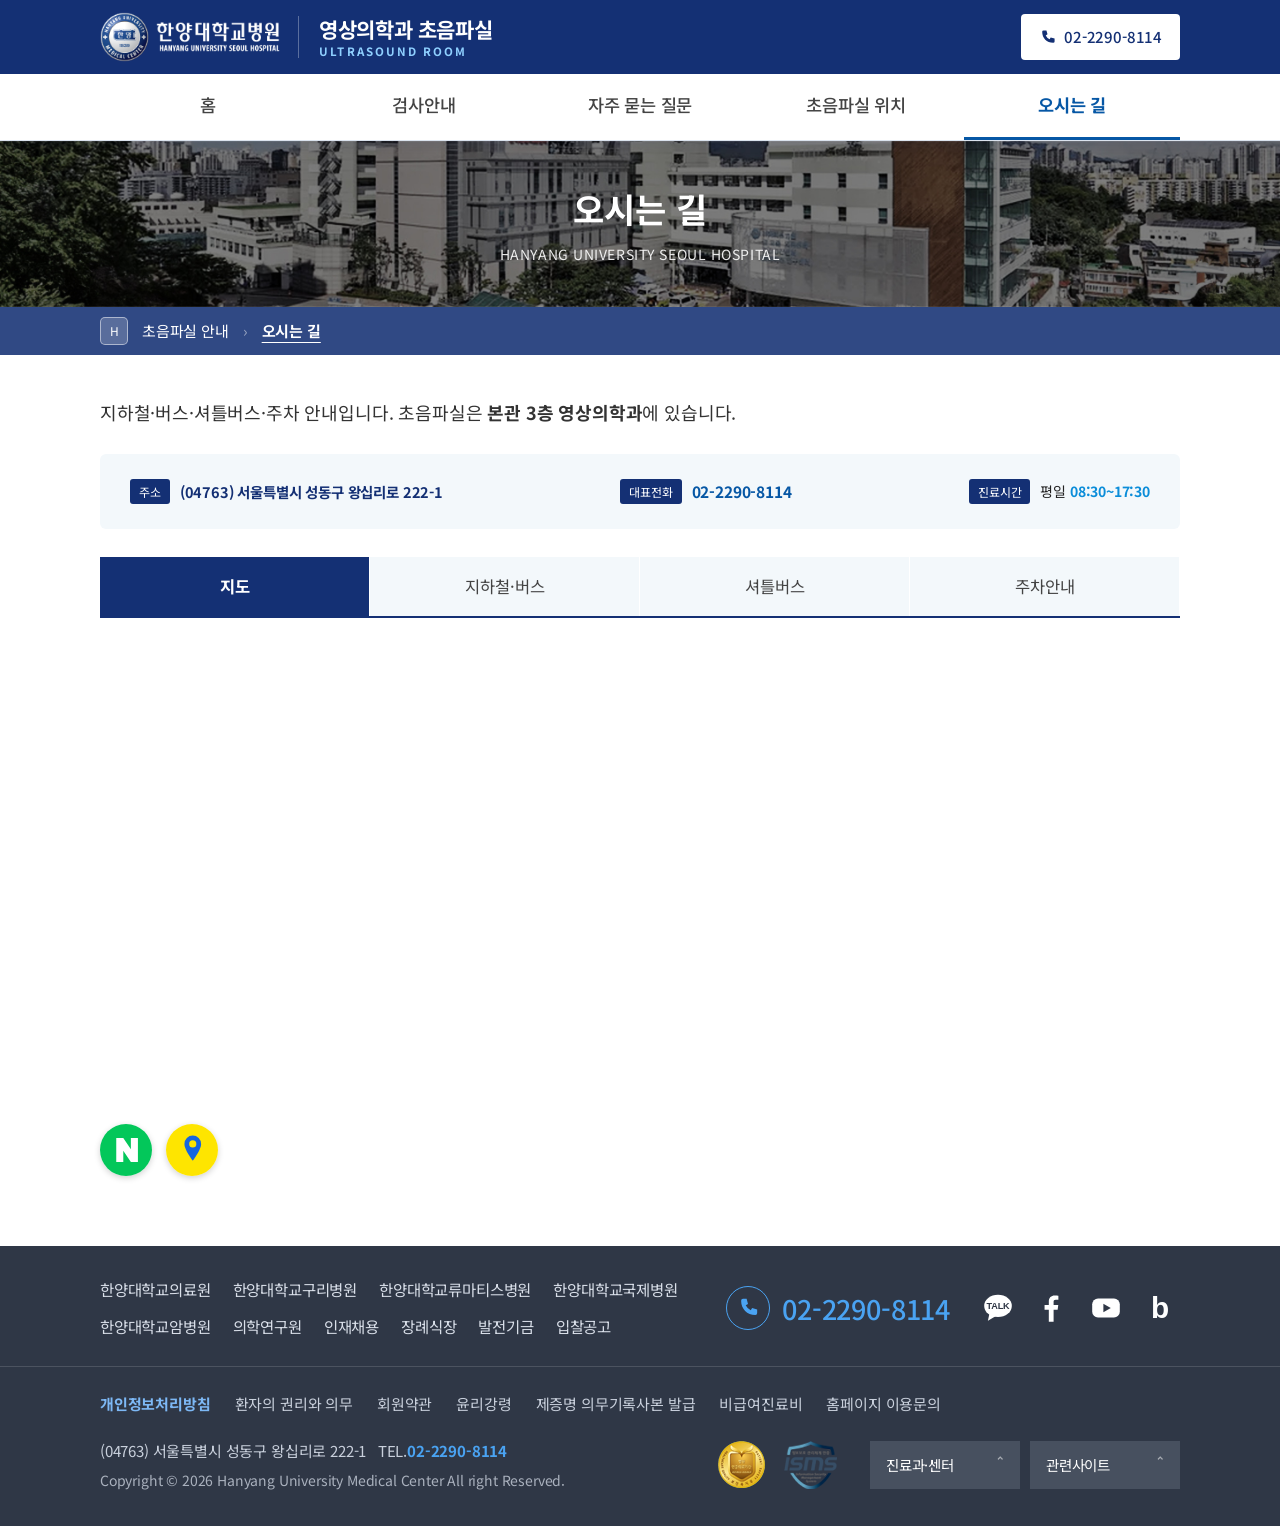
==== commit ad862a7c: "v60: nav label, Saturday removed, bladder wording, row alignment Co-Authored-By: Claude Sonnet 5.5 <" ====
--- a/directions/index.html
+++ b/directions/index.html
@@ -13,7 +13,7 @@
   <div class="addr">
     <div><span class="lb">주소</span><b class="a1">(04763) 서울특별시 성동구 왕십리로 222-1</b></div>
     <div><span class="lb">대표전화</span><b class="a2">02-2290-8114</b></div>
-    <div><span class="lb">진료시간</span><span class="hrs"><span>평일 <b class="a3">08:30~17:30</b></span><span class="sp2">토요일 <b class="a3">08:30~12:30</b></span></span></div>
+    <div><span class="lb">진료시간</span><span class="hrs"><span>평일 <b class="a3">08:30~17:30</b></span></span></div>
   </div>
 
   <div class="subtabs c2" role="tablist">
@@ -71,7 +71,7 @@
 
   <!-- 주차 -->
   <div class="sp" id="s-park">
-    <div class="hl"><b>초음파 검사(각종 검사)</b> 시 <b>4시간 무료주차</b> · 당일 진료비계산서/영수증을 제시하세요. <span class="tbc">확인 필요</span></div>
+    <div class="hl"><b>초음파 검사(각종 검사)</b> 시 <b>4시간 무료주차</b> · 당일 진료비계산서/영수증을 제시하세요.</div>
     <div class="grid g2" style="align-items:start">
       <div>
         <h3 class="sub-h" style="margin-top:0">주차요금 <small style="font-weight:400;color:var(--sub)">(위치: 주차타워 1층)</small></h3>
@@ -96,7 +96,7 @@
             <tr><td>진료예약·서류수정</td><td>1시간 (주차확인서)</td></tr>
           </tbody>
         </table>
-        <p style="font-size:13.5px;color:var(--sub);margin-top:8px">※ 당일 진료비계산서/영수증 제시 · 상세 기준은 병원 주차안내 참고</p>
+        <p class="note-ref" style="font-size:13.5px;color:var(--sub);margin-top:8px">※ 당일 진료비계산서/영수증 제시 · 상세 기준은 병원 주차안내 참고</p>
       </div>
     </div>
     <img src="../img/parking.png" alt="병원 주차장 및 차량 입·출구 위치" style="margin-top:14px;border:1px solid var(--line);border-radius:6px">
--- a/assets/style.css
+++ b/assets/style.css
@@ -932,3 +932,104 @@
 .root_daum_roughmap .cont .tit{font-size:12px!important;padding:2px 9px!important}
 .root_daum_roughmap .cont .section{padding:14px 22px!important;gap:8px 32px}
 @media(max-width:640px){.root_daum_roughmap .cont .txt{font-size:13px!important}.root_daum_roughmap .cont .section{padding:12px 16px!important}}
+
+/* ===== v45: 검사 종류 카드를 검사안내로 이동, 단계 3개, 위치 약도 삭제 ===== */
+.steps.s3{grid-template-columns:repeat(3,1fr)}
+@media(max-width:900px){.steps.s3{grid-template-columns:1fr}}
+.types-in{margin:44px 0 12px}
+.types-in .sh{margin-bottom:24px}
+.timg.nopic{overflow:hidden;background:#0c1b3c}
+.timg.nopic svg{display:block;width:100%;height:100%}
+.chip2{white-space:normal}
+.loc-soon{max-width:760px;margin:18px 0 0;padding:28px}
+.loc-soon p{margin:8px 0 0;line-height:1.75;color:#333}
+.loc-soon .soon{color:var(--sub);background:var(--bg);border-radius:6px;padding:14px 16px;margin-top:16px}
+@media(max-width:640px){.types-in{margin:30px 0 8px}.loc-soon{padding:20px}}
+
+/* ===== v46: 레이아웃 정리 ===== */
+/* 검사 종류 카드: 링크 제거, 높이 통일 */
+.tcard{display:flex;flex-direction:column;height:100%}
+.tcard .tb{flex:1;display:flex;flex-direction:column;align-items:flex-start}
+.tcard .tb p{margin-bottom:12px}
+.tcard .tb .chip2{margin-top:auto}
+.types-grid{align-items:stretch}
+/* 부위별 요약 줄 */
+.ex-sum.wide3{grid-template-columns:2fr 1fr}
+.ex-sum.wide3>div:nth-child(3){grid-column:1/-1}
+@media(max-width:900px){.ex-sum.wide3{grid-template-columns:1fr}}
+.card p{word-break:keep-all}
+/* FAQ: 행 정렬 */
+.faqg{display:grid;grid-template-columns:1fr 1fr;gap:0 24px;align-items:stretch}
+.faqg details{display:flex;flex-direction:column;margin-bottom:18px}
+.faqg details.wide{grid-column:1/-1}
+.faqg details .a{flex:1}
+@media(max-width:900px){.faqg{grid-template-columns:1fr}}
+/* 위치: 경로 안내 */
+.route-wrap{max-width:860px}
+.loc-routes{margin:18px 0 12px}
+
+/* ===== v49: 모바일 정리 (진행순서 압축, 검사 종류 1열, 탭 한 줄, 요약 한 줄) ===== */
+@media(max-width:640px){
+  /* 검사 진행 순서: 아이콘+제목+설명을 한 줄 구성으로 압축 */
+  .steps.s3{gap:8px}
+  .steps.s3 .step{display:grid;grid-template-columns:44px 1fr;column-gap:12px;align-items:center;padding:12px 14px}
+  .steps.s3 .step::before{grid-column:2;margin-bottom:0;font-size:11.5px}
+  .steps.s3 .step .si{grid-column:1;grid-row:1/4;position:static;width:44px;height:44px;font-size:24px;margin:0}
+  .steps.s3 .step b{grid-column:2;font-size:16.5px;margin:0}
+  .steps.s3 .step p{grid-column:2;margin:0;font-size:13.5px;line-height:1.45}
+  .steps.s3 .step p span{display:inline;white-space:normal}
+  .steps.s3 .step p span+span::before{content:" "}
+  /* 검사 종류: 한 줄에 한 개, 가로형 카드로 높이 통일 */
+  .types-grid{grid-template-columns:1fr;gap:10px}
+  .tcard{flex-direction:row;height:auto;min-height:128px}
+  .tcard .timg{flex:0 0 42%;aspect-ratio:auto;min-height:128px}
+  .tcard .tb{padding:12px 14px;justify-content:center}
+  .tcard .tb b{font-size:16px}
+  .tcard .tb p{font-size:12.5px;margin-bottom:8px}
+  .tcard .tb .chip2{margin-top:0;font-size:11.5px;padding:3px 9px}
+  /* 탭: 모두 한 줄, 같은 크기 */
+  .subtabs button{padding:12px 2px;font-size:13px;white-space:nowrap;letter-spacing:-.03em}
+  /* 요약 줄: 라벨과 내용을 같은 줄에 */
+  .ex-sum>div{display:flex;flex-wrap:nowrap;align-items:flex-start;gap:0}
+  .ex-sum span.k{flex:none;margin-top:2px}
+  .ex-sum b{flex:1;font-size:14.5px;line-height:1.5}
+}
+
+/* ===== v50: 요약 줄 라벨 크기 통일, 소요시간을 오른쪽 카드 시작선에 맞춤 ===== */
+.ex-sum span.k{min-width:78px;text-align:center;box-sizing:border-box}
+@media(min-width:901px){
+  .ex-sum.wide3{grid-template-columns:calc(50% + 12px) 1fr;column-gap:0;justify-content:stretch}
+}
+
+/* ===== v51: 부위별 요약 3칸을 같은 간격으로 ===== */
+@media(min-width:901px){
+  .ex-sum:not(.wide3){grid-template-columns:repeat(3,1fr);column-gap:24px}
+}
+
+/* ===== v54: 부위별 요약 3개 항목 사이 간격을 동일하게 ===== */
+@media(min-width:901px){
+  .ex-sum:not(.wide3){display:flex;flex-wrap:wrap;justify-content:space-between;align-items:center;gap:12px 40px}
+  .ex-sum:not(.wide3)>div{flex:0 0 auto}
+}
+
+/* ===== v55: 모바일 검사 종류 카드 - 준비 칩을 한 줄로 ===== */
+@media(max-width:640px){
+  .tcard .timg{flex:0 0 30%}
+  .tcard .tb{padding:10px 10px 10px 12px}
+  .tcard .tb .chip2{white-space:nowrap;font-size:max(9.5px,2.8vw);padding:3px 7px;letter-spacing:-.02em}
+}
+
+/* ===== v56: ※ 주석 문단 정렬 (둘째 줄부터 ※ 뒤 글자에 맞춤) ===== */
+.note-ref{padding-left:1.1em;text-indent:-1.1em}
+
+/* ===== v58: 카드 '자세히 보기'가 준비 칩과 겹치지 않도록 제목 줄 오른쪽으로 ===== */
+.tcard .tb::after{top:22px;bottom:auto;right:18px}
+
+/* ===== v59: 모바일 검사 종류 카드 높이 통일(설명이 길어진 카드 기준) ===== */
+@media(max-width:640px){ .tcard{min-height:150px} .tcard .timg{min-height:150px} }
+
+/* ===== v60: 상·하복부 요약 줄 - 라벨과 내용을 같은 줄에, 윗줄 정렬 ===== */
+.ex-sum.wide3>div{flex-wrap:nowrap;align-items:flex-start}
+.ex-sum.wide3 span.k{flex:none}
+.ex-sum.wide3 b{flex:1;min-width:0}
+.ex-sum.wide3{align-items:start}
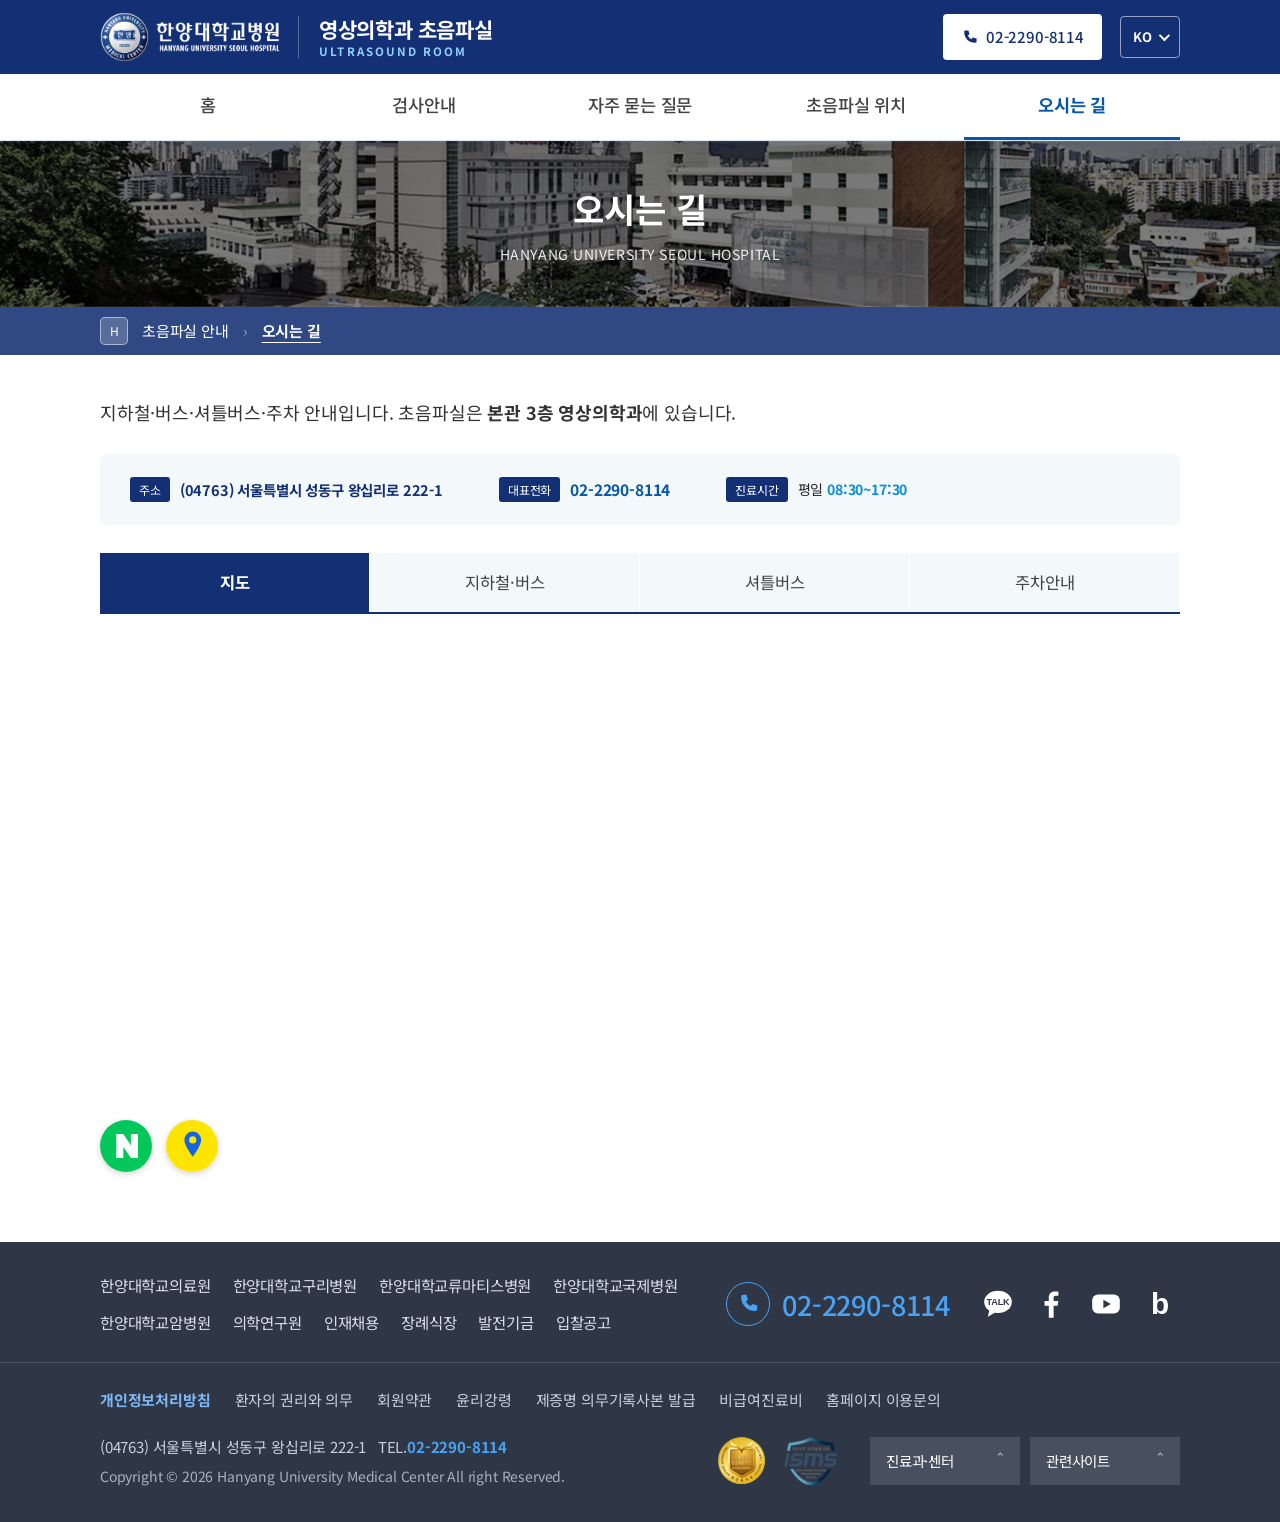
==== commit d5fe494f: "v66: multilingual (EN/RU/MN) with language selector Co-Authored-By: Claude Sonnet 5.5 <noreply@anthr" ====
--- a/directions/index.html
+++ b/directions/index.html
@@ -4,7 +4,7 @@
 <meta charset="utf-8">
 <meta name="viewport" content="width=device-width,initial-scale=1,viewport-fit=cover">
 <title>오시는 길 | 초음파실 안내 | 한양대학교병원 영상의학과</title>
-<link rel="preconnect" href="https://fonts.googleapis.com"><link rel="preconnect" href="https://fonts.gstatic.com" crossorigin><link rel="stylesheet" href="https://fonts.googleapis.com/css2?family=Noto+Sans+KR:wght@400;500;700&display=swap"><link rel="stylesheet" href="../assets/style.css">
+<script>(function(){try{var l=new URLSearchParams(location.search).get('lang')||localStorage.getItem('lang');if(l&&l!=='ko')document.documentElement.className+=' i18n-wait'}catch(e){}})()</script><link rel="preconnect" href="https://fonts.googleapis.com"><link rel="preconnect" href="https://fonts.gstatic.com" crossorigin><link rel="stylesheet" href="https://fonts.googleapis.com/css2?family=Noto+Sans+KR:wght@400;500;700&family=Noto+Sans:wght@400;500;700&display=swap"><link rel="stylesheet" href="../assets/style.css">
 </head>
 <body data-title="오시는 길" data-page="directions" data-root="../">
 <main class="wrap">
@@ -102,7 +102,7 @@
     <img src="../img/parking.png" alt="병원 주차장 및 차량 입·출구 위치" style="margin-top:14px;border:1px solid var(--line);border-radius:6px">
   </div>
 </main>
-<script src="../assets/site.js"></script>
+<script src="../assets/site.js"></script><script src="../assets/i18n-data.js"></script><script src="../assets/i18n.js"></script>
 <script>
 document.querySelectorAll('.subtabs button').forEach(function(b){b.addEventListener('click',function(){
   document.querySelectorAll('.subtabs button').forEach(function(x){x.classList.toggle('on',x===b)});
--- a/assets/style.css
+++ b/assets/style.css
@@ -1033,3 +1033,78 @@
 .ex-sum.wide3 span.k{flex:none}
 .ex-sum.wide3 b{flex:1;min-width:0}
 .ex-sum.wide3{align-items:start}
+
+/* ===== v61: FAQ 카테고리 탭 + 접힘, 오시는 길 정보 줄 좌측 정렬, 모바일 카드 이미지 비율 ===== */
+.fp{display:none;max-width:860px}
+.fp.on{display:block}
+.fp details{margin-bottom:12px}
+body[data-page=faq] .subtabs{margin:20px 0 24px;max-width:860px}
+@media(max-width:640px){body[data-page=faq] .subtabs{grid-template-columns:repeat(3,1fr)}}
+/* 오시는 길: 주소·전화·진료시간 좌측 정렬, 간격 축소 */
+@media(min-width:901px){
+  .addr{display:flex;flex-wrap:wrap;justify-content:flex-start;gap:12px 56px;padding:22px 30px}
+}
+/* 모바일 검사 종류 카드: 사진 원본 비율(16:10) 유지, 세로형 */
+@media(max-width:640px){
+  .tcard{flex-direction:column;min-height:0}
+  .tcard .timg{flex:none;width:100%;min-height:0;aspect-ratio:16/10}
+  .tcard .tb{padding:14px 16px 16px;min-height:150px;justify-content:flex-start}
+  .tcard .tb b{font-size:17px}
+  .tcard .tb p{font-size:13px;margin-bottom:10px}
+  .tcard .tb .chip2{font-size:12px;padding:4px 11px;white-space:normal;margin-top:auto}
+}
+
+/* ===== v62: 상·하복부 요약 줄 재배치, FAQ 질문 박스 톤 완화 ===== */
+@media(min-width:901px){
+  .ex-sum.wide3{grid-template-columns:auto 1fr;column-gap:72px;row-gap:14px;align-items:center}
+  .ex-sum.wide3>div:nth-child(1){grid-column:1/-1}
+  .ex-sum.wide3>div:nth-child(3){grid-column:auto}
+}
+/* FAQ 질문 박스: 연한 톤 + 네이비 Q 배지 */
+body[data-page=faq] .fp details{border:1px solid #cddff2;border-radius:8px;background:#fff;box-shadow:0 1px 6px rgba(20,48,116,.05)}
+body[data-page=faq] .fp details summary{background:#eaf2fb;color:#143074;font-weight:700}
+body[data-page=faq] .fp details summary::before{background:#143074;color:#fff}
+body[data-page=faq] .fp details summary::after{color:#0657a5}
+body[data-page=faq] .fp details[open] summary{background:#dbe9f8;border-bottom:1px solid #cddff2}
+body[data-page=faq] .fp details summary:hover{background:#e0ecf9}
+
+/* ===== v63: 모바일에서 (상복부)/(하복부) 준비 문구를 줄 단위로 분리 ===== */
+.ex-sum .pl{white-space:nowrap}
+@media(max-width:640px){
+  .ex-sum .pl{display:block}
+  .ex-sum .sep{display:none}
+}
+
+/* ===== v64: 모바일 검사 종류 카드 - 원본 비율(16:10) 썸네일 + 글 가로 배치로 스크롤 최소화 ===== */
+@media(max-width:640px){
+  .types-grid{gap:10px}
+  .tcard{flex-direction:row;align-items:flex-start;gap:12px;padding:10px;min-height:0}
+  .tcard .timg{flex:0 0 44%;width:44%;min-height:0;aspect-ratio:16/10;border-radius:8px;overflow:hidden}
+  .tcard .tb{flex:1;min-width:0;padding:0;min-height:0;justify-content:flex-start}
+  .tcard .tb b{font-size:16px;margin-bottom:2px}
+  .tcard .tb p{font-size:12px;line-height:1.45;margin-bottom:8px}
+  .tcard .tb .chip2{font-size:11px;padding:3px 9px;white-space:normal;line-height:1.35;margin-top:0;border-radius:12px}
+}
+@media(max-width:640px){ .tcard{min-height:134px;align-items:center} }
+
+/* ===== v66: 다국어(EN/RU/MN) ===== */
+body{font-family:"Noto Sans KR","Noto Sans","Malgun Gothic",sans-serif}
+.i18n-wait body{visibility:hidden}
+.top .lang{flex:none}
+.lang-b{background:transparent;color:#fff;border:1px solid rgba(255,255,255,.55);border-radius:4px;font:inherit;font-size:13px;font-weight:700;letter-spacing:.04em;padding:9px 12px 9px 12px;cursor:pointer;white-space:nowrap;display:flex;align-items:center;gap:6px}
+.lang-b::after{content:"";width:6px;height:6px;border-right:2px solid #fff;border-bottom:2px solid #fff;transform:rotate(45deg) translateY(-2px)}
+.lang-b:hover{background:rgba(255,255,255,.12)}
+.lang-m{position:fixed;z-index:200;display:none;list-style:none;margin:0;padding:6px 0;background:#fff;border:1px solid #cfdcec;border-radius:8px;box-shadow:0 8px 24px rgba(20,48,116,.22);min-width:130px}
+.lang-m.open{display:block}
+.lang-m a{display:block;padding:10px 18px;color:#143074;text-decoration:none;font-size:15px}
+.lang-m a:hover{background:#eaf2fb}
+.lang-m a[aria-current]{font-weight:700;color:#0657a5}
+@media(max-width:640px){
+  .top-in{gap:8px}
+  .top .tel{padding:9px 10px;font-size:12.5px}
+  .lang-b{padding:9px 9px;font-size:12px}
+}
+/* 번역 문구가 길어져도 줄바꿈되도록 */
+html:not([lang=ko]) .step p span,html:not([lang=ko]) .ex-sum .pl,html:not([lang=ko]) .chip2{white-space:normal}
+html:not([lang=ko]) body{word-break:normal;overflow-wrap:anywhere}
+html:not([lang=ko]) .subtabs button{white-space:normal;line-height:1.25;letter-spacing:0}
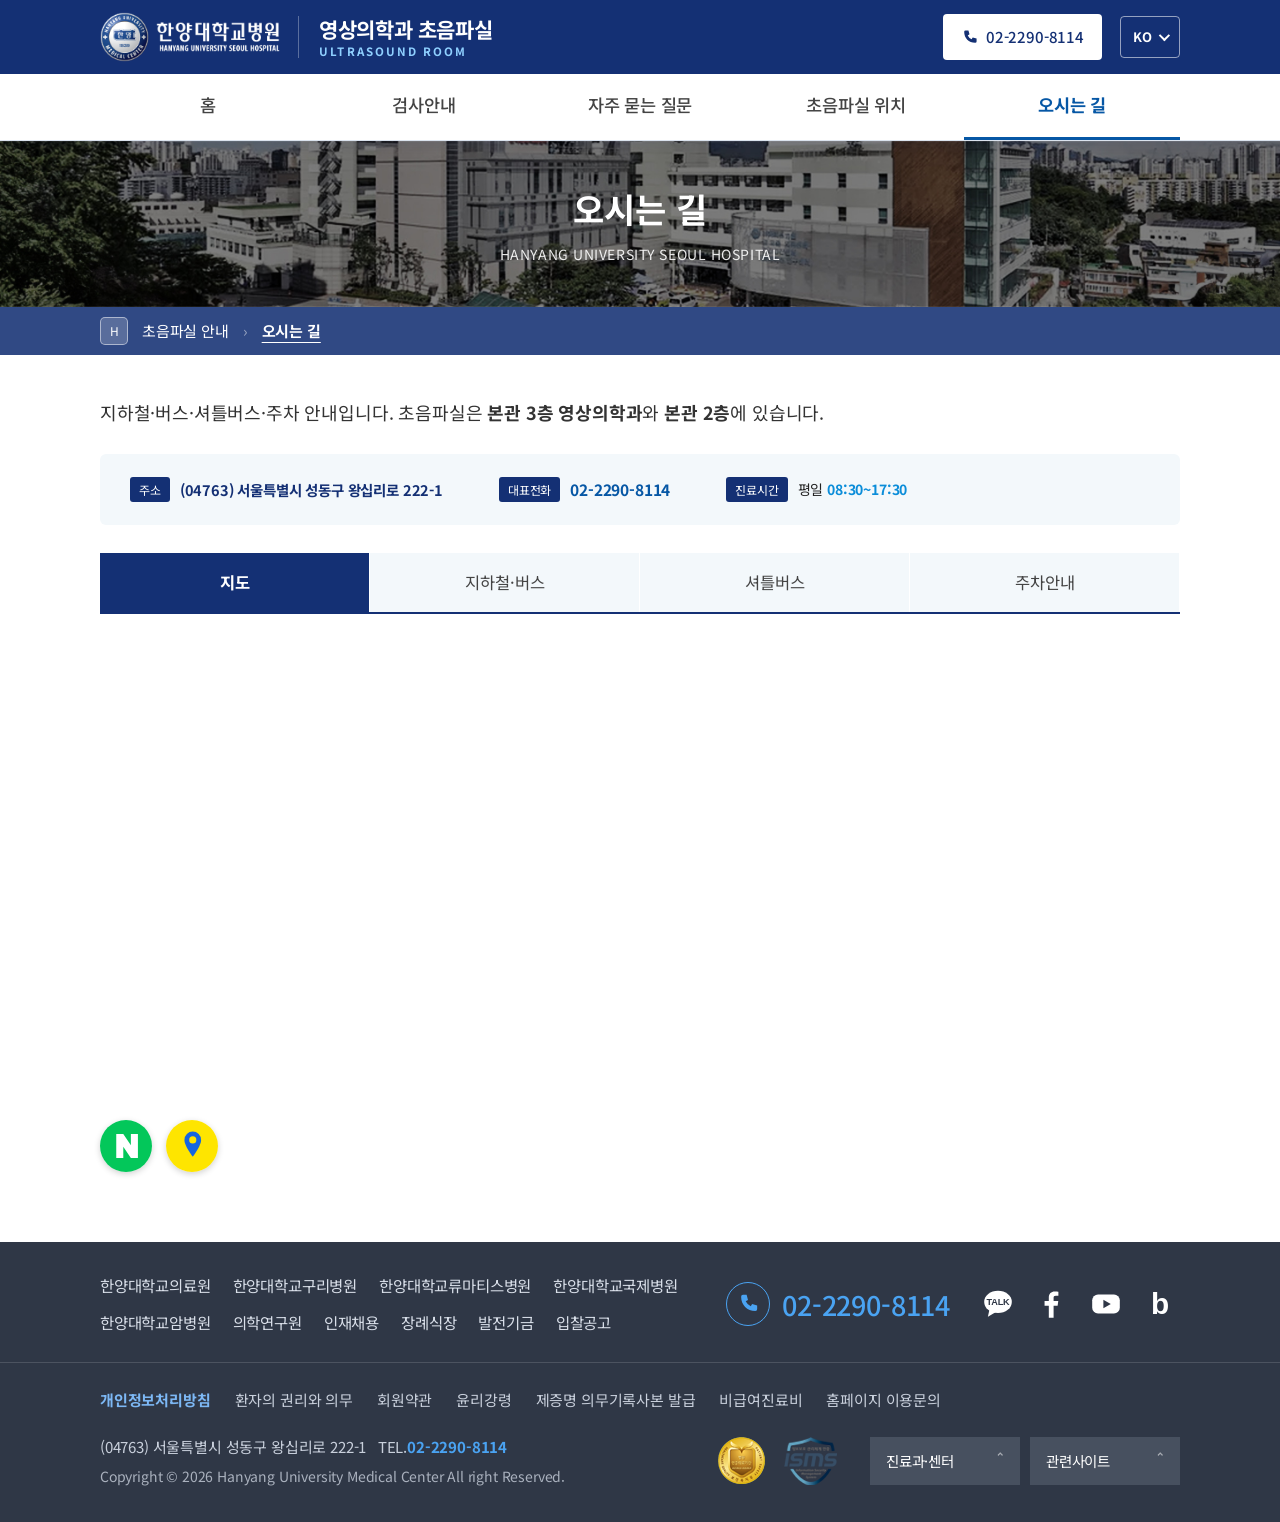
==== commit dd327698: "v69: add 2F ultrasound room Co-Authored-By: Claude Sonnet 5.5 <noreply@anthropic.com>" ====
--- a/directions/index.html
+++ b/directions/index.html
@@ -8,7 +8,7 @@
 </head>
 <body data-title="오시는 길" data-page="directions" data-root="../">
 <main class="wrap">
-  <div class="ptitle"><p>지하철·버스·셔틀버스·주차 안내입니다. 초음파실은 <b>본관 3층 영상의학과</b>에 있습니다.</p></div>
+  <div class="ptitle"><p>지하철·버스·셔틀버스·주차 안내입니다. 초음파실은 <b>본관 3층 영상의학과</b>와 <b>본관 2층</b>에 있습니다.</p></div>
 
   <div class="addr">
     <div><span class="lb">주소</span><b class="a1">(04763) 서울특별시 성동구 왕십리로 222-1</b></div>
--- a/assets/style.css
+++ b/assets/style.css
@@ -1108,3 +1108,48 @@
 html:not([lang=ko]) .step p span,html:not([lang=ko]) .ex-sum .pl,html:not([lang=ko]) .chip2{white-space:normal}
 html:not([lang=ko]) body{word-break:normal;overflow-wrap:anywhere}
 html:not([lang=ko]) .subtabs button{white-space:normal;line-height:1.25;letter-spacing:0}
+
+/* ===== v67: 검사 진행 순서 4단계 ===== */
+@media(min-width:901px){
+  .steps.s3.n4{grid-template-columns:repeat(4,1fr);gap:14px}
+  .steps.s3.n4 .step{padding:22px 16px 22px 18px}
+  .steps.s3.n4 .step{padding-right:72px}
+  .steps.s3.n4 .step .si{width:46px;height:46px;font-size:25px;right:14px;top:20px}
+  .steps.s3.n4 .step p span{white-space:normal}
+}
+@media(min-width:901px){
+  .steps.s3.n4 .step{padding-right:16px}
+  .steps.s3.n4 .step b{padding-right:54px;min-height:46px}
+  .steps.s3.n4 .step p{font-size:15px;line-height:1.6}
+}
+
+/* ===== v68: 홈 안내 카드 4칸(예약/변경 전화 추가) ===== */
+@media(min-width:901px){
+  .infocard{grid-template-columns:repeat(4,1fr);font-size:16px}
+  .infocard div{padding:22px 20px;gap:10px}
+}
+.fp .a a{color:#0657a5;font-weight:700;text-decoration:none}
+@media(min-width:901px){
+  .infocard{font-size:15px;grid-template-columns:1.05fr 1fr 1fr 1.2fr}
+  .infocard div{padding:20px 14px 20px 18px;gap:8px}
+  .infocard span.k{width:auto;white-space:nowrap}
+  .infocard b{white-space:nowrap}
+  .infocard div:first-child b{white-space:normal}
+}
+/* 번역 언어: 안내 카드를 2×2로 */
+@media(min-width:901px){
+  html:not([lang=ko]) .infocard{grid-template-columns:1fr 1fr}
+  html:not([lang=ko]) .infocard div{border-bottom:1px solid var(--line)}
+  html:not([lang=ko]) .infocard div:nth-child(2n){border-right:0}
+  html:not([lang=ko]) .infocard div:nth-child(n+3){border-bottom:0}
+  html:not([lang=ko]) .infocard span.k{white-space:normal;flex:none;max-width:150px}
+  html:not([lang=ko]) .infocard b,html:not([lang=ko]) .infocard div:first-child b{white-space:normal}
+}
+@media(max-width:900px){html:not([lang=ko]) .infocard span.k{width:auto;max-width:150px;white-space:normal}}
+
+/* ===== v69: 초음파실 2곳(본관 3층 · 2층) ===== */
+.rooms{display:flex;flex-wrap:wrap;gap:12px;margin:6px 0 18px}
+.room{display:flex;align-items:center;gap:12px;background:#f3f8fd;border:1px solid #cfdfef;border-radius:8px;padding:14px 20px}
+.room .rb{background:#143074;color:#fff;font-size:13px;font-weight:700;border-radius:3px;padding:3px 10px;white-space:nowrap}
+.room b{color:#143074;font-size:17px}
+@media(max-width:640px){.rooms{flex-direction:column;gap:8px}.room{padding:12px 14px}.room b{font-size:16px}}
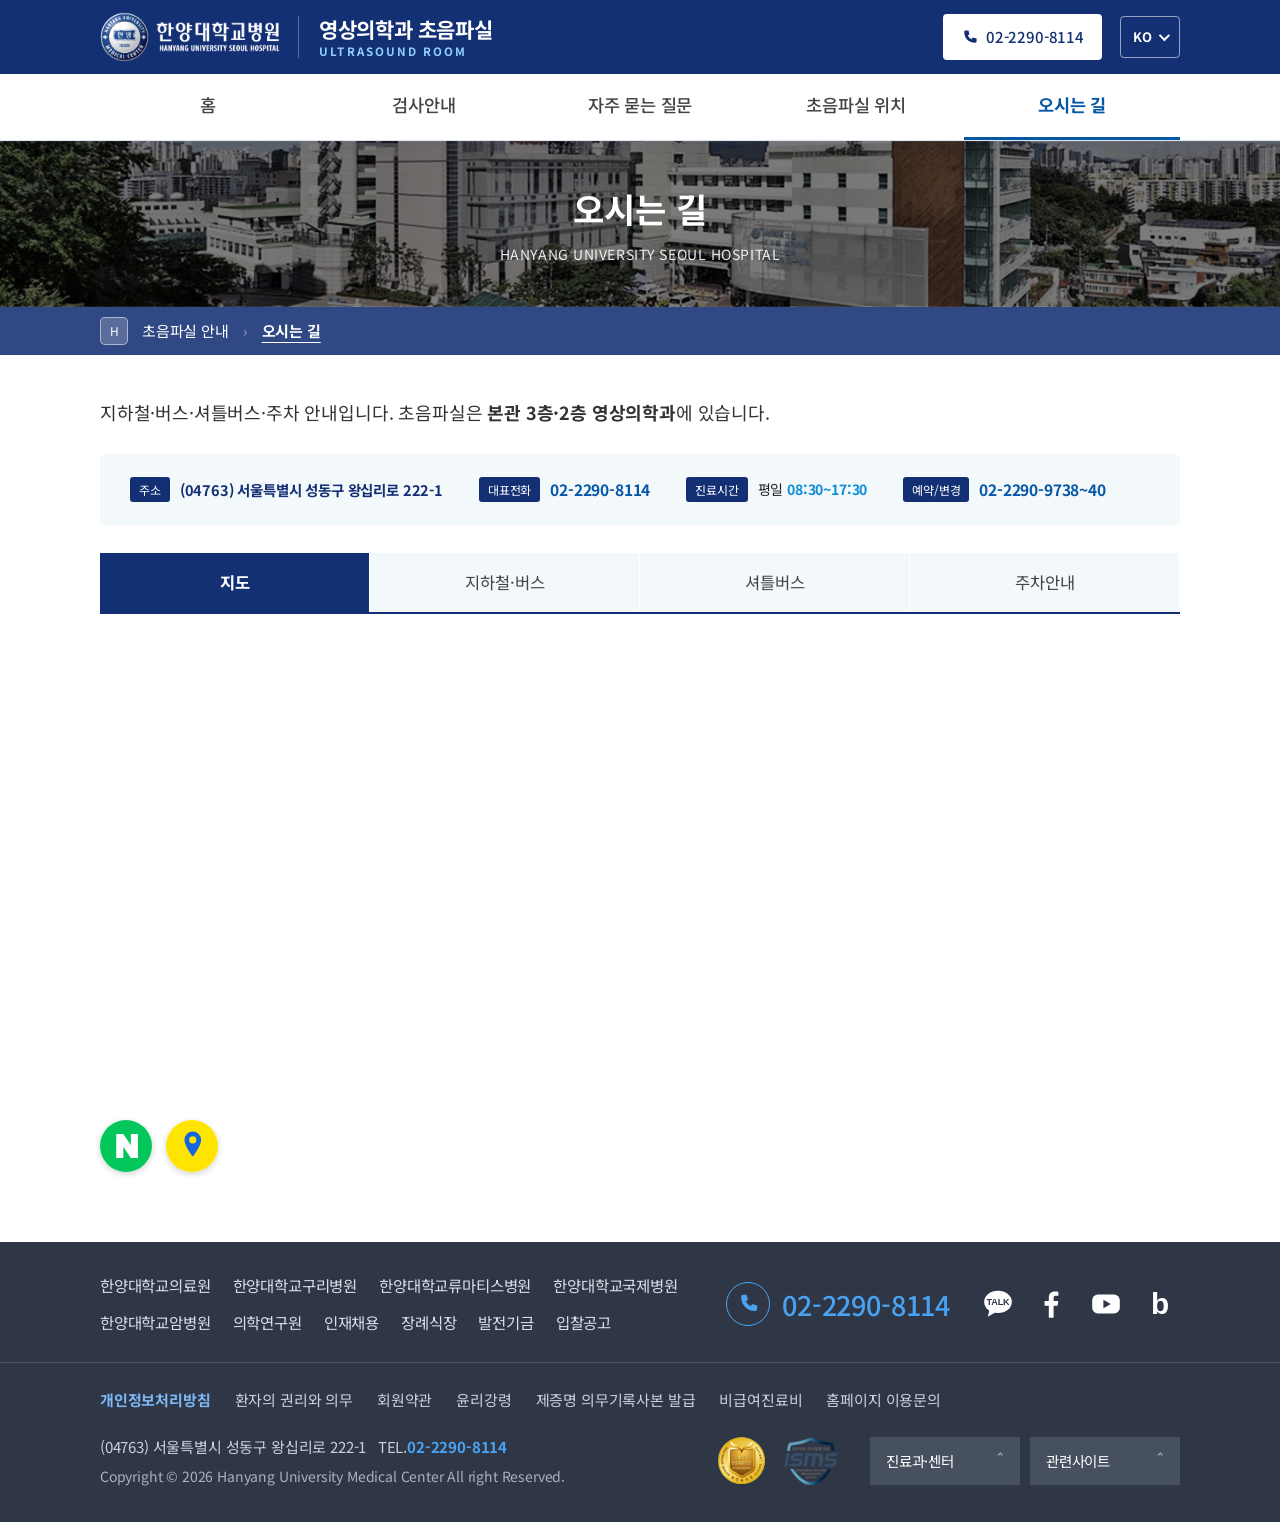
==== commit 268b76d8: "v70: 2F ultrasound room details, booking phone on directions Co-Authored-By: Claude Sonnet 5.5 <nore" ====
--- a/directions/index.html
+++ b/directions/index.html
@@ -8,12 +8,13 @@
 </head>
 <body data-title="오시는 길" data-page="directions" data-root="../">
 <main class="wrap">
-  <div class="ptitle"><p>지하철·버스·셔틀버스·주차 안내입니다. 초음파실은 <b>본관 3층 영상의학과</b>와 <b>본관 2층</b>에 있습니다.</p></div>
+  <div class="ptitle"><p>지하철·버스·셔틀버스·주차 안내입니다. 초음파실은 <b>본관 3층·2층 영상의학과</b>에 있습니다.</p></div>
 
   <div class="addr">
     <div><span class="lb">주소</span><b class="a1">(04763) 서울특별시 성동구 왕십리로 222-1</b></div>
     <div><span class="lb">대표전화</span><b class="a2">02-2290-8114</b></div>
     <div><span class="lb">진료시간</span><span class="hrs"><span>평일 <b class="a3">08:30~17:30</b></span></span></div>
+    <div><span class="lb">예약/변경</span><b class="a2"><a href="tel:0222909738" style="color:inherit;text-decoration:none">02-2290-9738~40</a></b></div>
   </div>
 
   <div class="subtabs c2" role="tablist">
--- a/assets/style.css
+++ b/assets/style.css
@@ -1153,3 +1153,11 @@
 .room .rb{background:#143074;color:#fff;font-size:13px;font-weight:700;border-radius:3px;padding:3px 10px;white-space:nowrap}
 .room b{color:#143074;font-size:17px}
 @media(max-width:640px){.rooms{flex-direction:column;gap:8px}.room{padding:12px 14px}.room b{font-size:16px}}
+
+/* ===== v70: 초음파실 2곳 상세 ===== */
+.room div{display:flex;flex-direction:column;gap:2px}
+.room small{font-size:13px;color:#4c5b73}
+.loc-lead{margin:-4px 0 10px;color:var(--sub);font-size:15px}
+main .sec-h{margin-top:26px}
+.room2{line-height:1.8;margin-top:6px}
+.addr{gap:12px 36px}
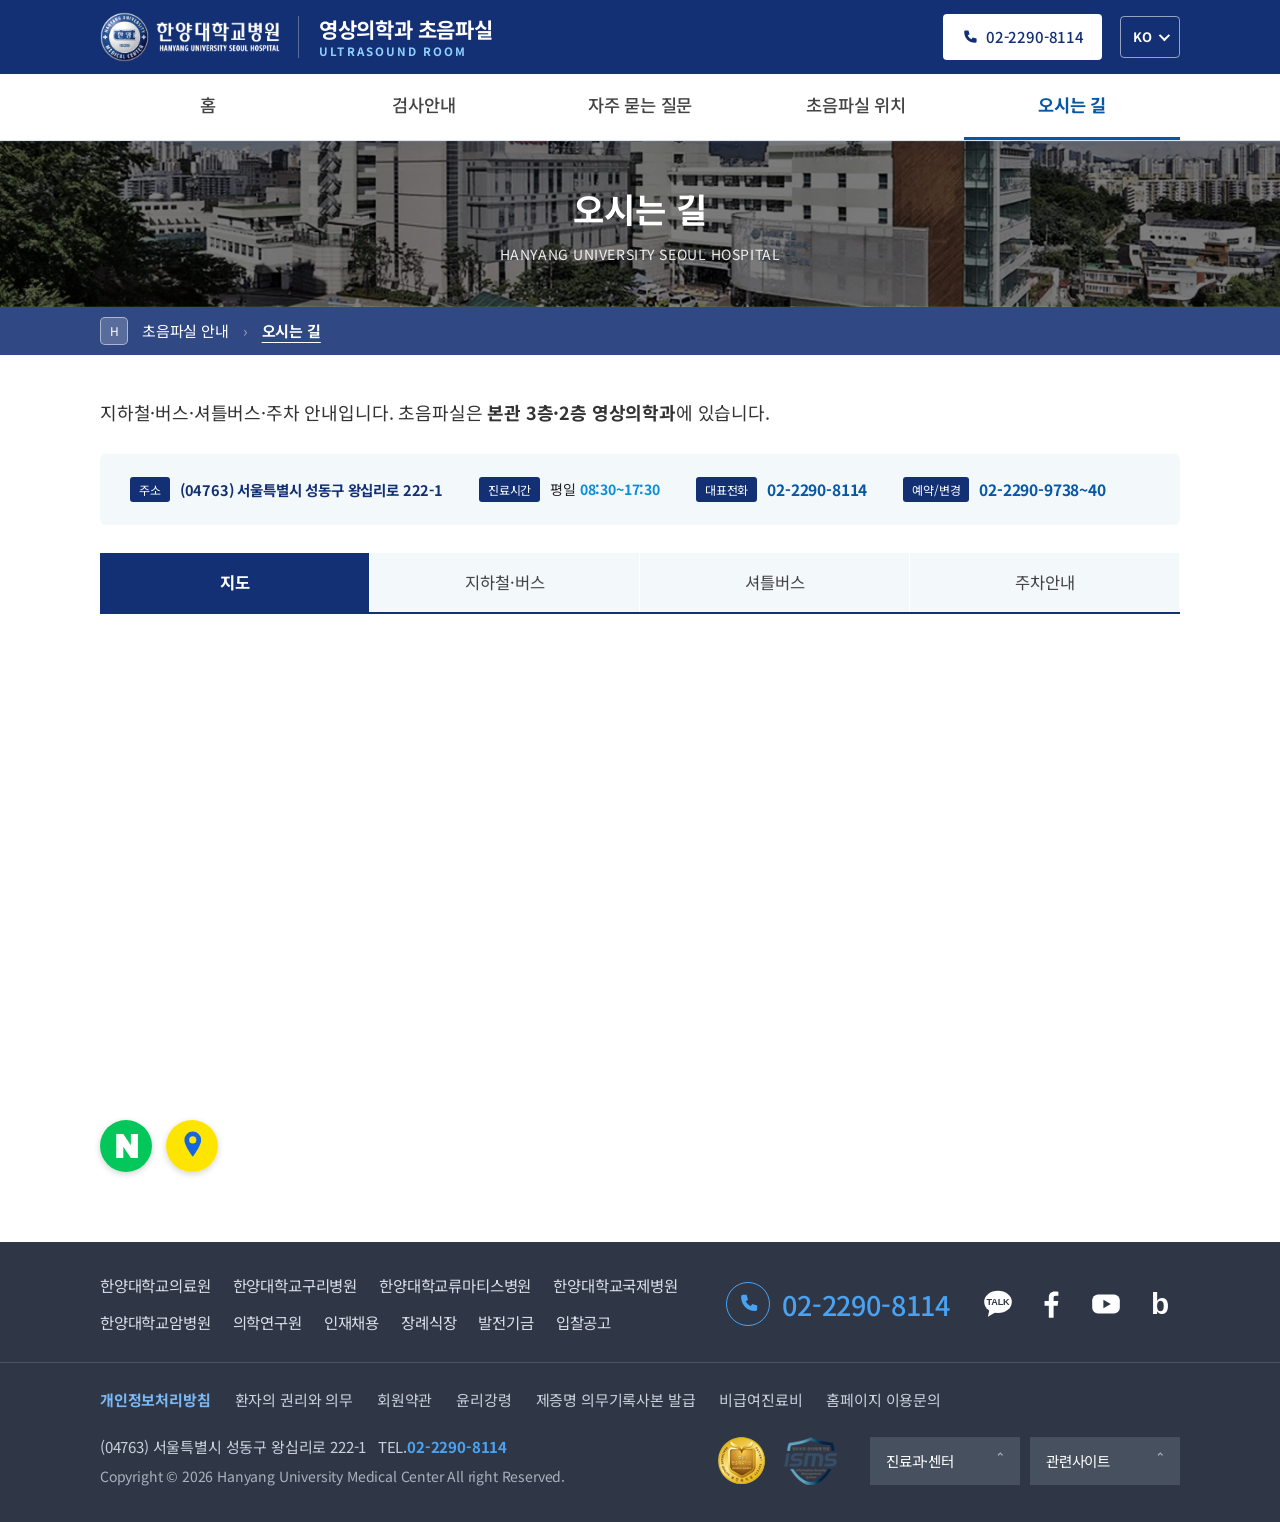
==== commit 125a53a7: "v73: directions info order Co-Authored-By: Claude Sonnet 5.5 <noreply@anthropic.com>" ====
--- a/directions/index.html
+++ b/directions/index.html
@@ -12,8 +12,8 @@
 
   <div class="addr">
     <div><span class="lb">주소</span><b class="a1">(04763) 서울특별시 성동구 왕십리로 222-1</b></div>
+    <div><span class="lb">진료시간</span><span class="hrs"><span>평일 <b class="a3">08:30~17:30</b></span></span></div>
     <div><span class="lb">대표전화</span><b class="a2">02-2290-8114</b></div>
-    <div><span class="lb">진료시간</span><span class="hrs"><span>평일 <b class="a3">08:30~17:30</b></span></span></div>
     <div><span class="lb">예약/변경</span><b class="a2"><a href="tel:0222909738" style="color:inherit;text-decoration:none">02-2290-9738~40</a></b></div>
   </div>
 
--- a/assets/style.css
+++ b/assets/style.css
@@ -1161,3 +1161,7 @@
 main .sec-h{margin-top:26px}
 .room2{line-height:1.8;margin-top:6px}
 .addr{gap:12px 36px}
+
+/* ===== v71: 3층 영상의학과 접수 기준 안내 카드 ===== */
+.loc-cards{align-items:start;margin-top:8px}
+.room-tag{display:inline-block;background:#e7f1fa;color:#0657a5;font-weight:700;font-size:13.5px;border-radius:999px;padding:4px 12px;margin:2px 0 10px}
